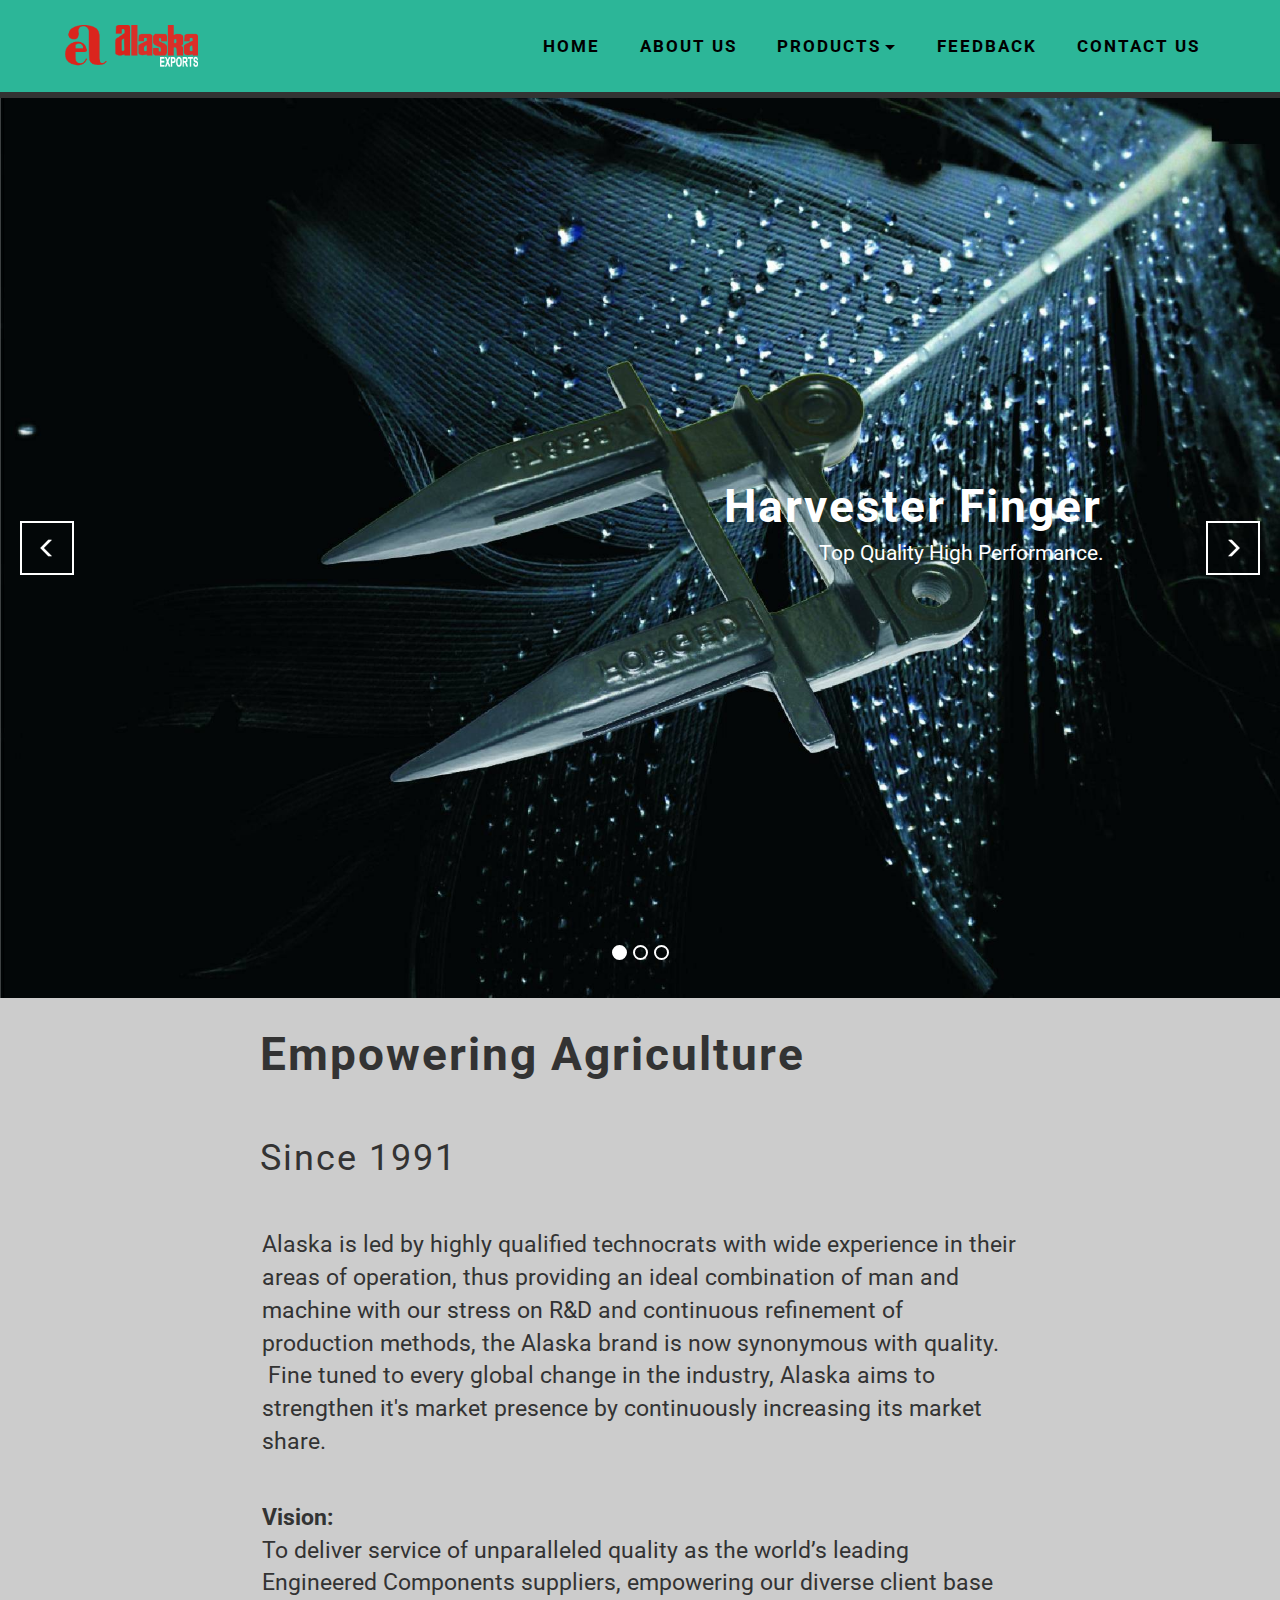
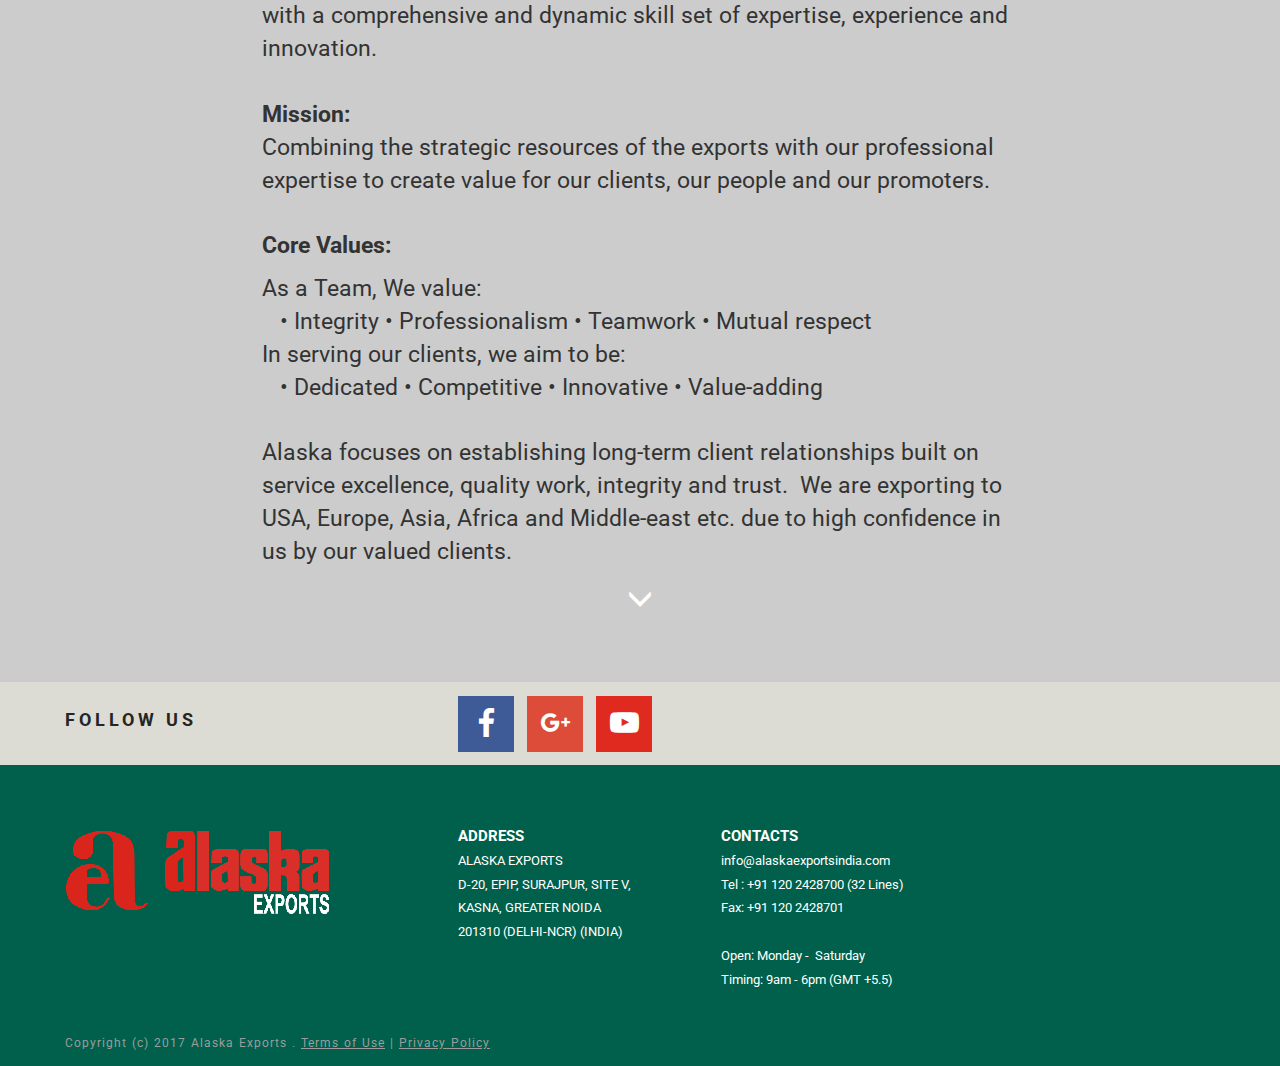
==== about-us.html @ 12c4c832 "create github pages" ====
<!DOCTYPE html>
<html>
<head>
  <!-- Site made with Mobirise Website Builder v3.12.1, https://mobirise.com -->
  <meta charset="UTF-8">
  <meta http-equiv="X-UA-Compatible" content="IE=edge">
  <meta name="generator" content="Mobirise v3.12.1, mobirise.com">
  <meta name="viewport" content="width=device-width, initial-scale=1">
  <link rel="shortcut icon" href="assets/images/ae-1-128x122.png" type="image/x-icon">
  <meta name="description" content="harvester fingers, harvester guards, combine fingers, combine guards, harvester combine guards, harvester combine fingers, grain lifters, crop lifters, Rasp Bars, raspbars, grainlifters, crop lifters, guards, fingers, forged fingers.">
  <title>About Us</title>
  <link rel="stylesheet" href="https://fonts.googleapis.com/css?family=Roboto:700,400&amp;subset=cyrillic,latin,greek,vietnamese">
  <link rel="stylesheet" href="assets/bootstrap/css/bootstrap.min.css">
  <link rel="stylesheet" href="assets/animate.css/animate.min.css">
  <link rel="stylesheet" href="assets/socicon/css/socicon.min.css">
  <link rel="stylesheet" href="assets/mobirise/css/style.css">
  <link rel="stylesheet" href="assets/dropdown-menu/style.css">
  <link rel="stylesheet" href="assets/mobirise-slider/style.css">
  <link rel="stylesheet" href="assets/mobirise/css/mbr-additional.css" type="text/css">
  
  
  
</head>
<body>
<section id="dropdown-menu-2">

    <nav class="navbar navbar-dropdown">

        <div class="container">

            <div class="navbar-brand">
                <span class="navbar-logo"><img src="assets/images/ae-logo-1-404x128.png" alt="Mobirise"></span>
                
            </div>

            <button class="navbar-toggler pull-xs-right hidden-md-up" type="button" data-toggle="collapse" data-target="#exCollapsingNavbar">
                <div class="hamburger-icon"></div>
            </button>

            <ul class="nav-dropdown collapse pull-xs-right navbar-toggleable-sm nav navbar-nav" id="exCollapsingNavbar"><li class="nav-item dropdown"><a class="nav-link link" href="index.html" aria-expanded="false">HOME</a></li><li class="nav-item"><a class="nav-link link" href="about-us.html" aria-expanded="false">ABOUT US</a></li><li class="nav-item dropdown"><a class="nav-link link dropdown-toggle" data-toggle="dropdown-submenu" href="product.html" aria-expanded="false">PRODUCTS</a><div class="dropdown-menu"><a class="dropdown-item" href="harvester-finger.html"><strong>HARVESTER FINGER</strong></a></div></li><li class="nav-item"><a class="nav-link link" href="feedback.html" aria-expanded="false">FEEDBACK</a></li><li class="nav-item"><a class="nav-link link" href="contact-us.html" aria-expanded="false">CONTACT US</a></li></ul>

        </div>

    </nav>

</section>

<section class="engine"><a rel="external" href="https://mobirise.com">Site Creator</a></section><section class="mbr-slider mbr-section mbr-section--no-padding carousel slide mbr-after-navbar" data-ride="carousel" data-wrap="true" data-interval="5000" id="slider-2g" style="background-color: rgb(51, 51, 51);">
    <div class="mbr-section__container">
        <div>
            <ol class="carousel-indicators">
                <li data-app-prevent-settings="" data-target="#slider-2g" class="active" data-slide-to="0"></li><li data-app-prevent-settings="" data-target="#slider-2g" data-slide-to="1"></li><li data-app-prevent-settings="" data-target="#slider-2g" data-slide-to="2"></li>
            </ol>
            <div class="carousel-inner" role="listbox">
                <div class="mbr-box mbr-section mbr-section--relative mbr-section--fixed-size mbr-section--bg-adapted item dark center mbr-section--full-height active" style="background-image: url(assets/images/f1-1-2000x15727.jpg);">
                    <div class="mbr-box__magnet mbr-box__magnet--center-right mbr-box__magnet--sm-padding">
                                            
                        <div class=" container">
                            
                            <div class="row">
                                <div class=" col-md-6 col-md-offset-5">  

                                <div class="mbr-hero">
                                    <h1 class="mbr-hero__text">Harvester Finger</h1>

                                    <p class="mbr-hero__subtext">Top Quality High Performance.</p>
                                </div>
                                
                                </div>
                            </div>
                        </div>
                    </div>
                </div><div class="mbr-box mbr-section mbr-section--relative mbr-section--fixed-size mbr-section--bg-adapted item dark center mbr-section--full-height" style="background-image: url(assets/images/f21-2000x1571-3.jpg);">
                    <div class="mbr-box__magnet mbr-box__magnet--center-left mbr-box__magnet--sm-padding">
                                            
                        <div class=" container">
                            
                            <div class="row">
                                <div class=" col-md-6 col-md-offset-1">  

                                <div class="mbr-hero">
                                    <h1 class="mbr-hero__text">Harvester Finger</h1>

                                    <p class="mbr-hero__subtext">Top Quality High Performance</p>
                                </div>
                                
                                </div>
                            </div>
                        </div>
                    </div>
                </div><div class="mbr-box mbr-section mbr-section--relative mbr-section--fixed-size mbr-section--bg-adapted item dark center mbr-section--full-height" style="background-image: url(assets/images/f4-2000x1572-1.jpg);">
                    <div class="mbr-box__magnet mbr-box__magnet--center-center mbr-box__magnet--sm-padding">
                                            
                        <div class=" container">
                            
                            <div class="row">
                                <div class=" col-md-8 col-md-offset-2">  

                                <div class="mbr-hero">
                                    <h1 class="mbr-hero__text">Harvester Finger</h1>

                                    <p class="mbr-hero__subtext">Top Quality High Performance</p>
                                </div>
                                
                                </div>
                            </div>
                        </div>
                    </div>
                </div>
            </div>
            
            <a data-app-prevent-settings="" class="left carousel-control" role="button" data-slide="prev" href="#slider-2g">
                <span class="glyphicon glyphicon-menu-left" aria-hidden="true"></span>
                <span class="sr-only">Previous</span>
            </a>
            <a data-app-prevent-settings="" class="right carousel-control" role="button" data-slide="next" href="#slider-2g">
                <span class="glyphicon glyphicon-menu-right" aria-hidden="true"></span>
                <span class="sr-only">Next</span>
            </a>
        </div>
    </div>
</section>

<section class="mbr-box mbr-section mbr-section--relative mbr-section--fixed-size mbr-section--full-height mbr-section--bg-adapted" id="header1-8" style="background-color: rgb(204, 204, 204);">
    <div class="mbr-box__magnet mbr-box__magnet--sm-padding mbr-box__magnet--center-center">
        
        <div class="mbr-box__container mbr-section__container container">
            <div class="mbr-box mbr-box--stretched"><div class="mbr-box__magnet mbr-box__magnet--center-center">
                <div class="row"><div class=" col-sm-8 col-sm-offset-2">
                    <div class="mbr-hero animated fadeInUp">
                        <h1 class="mbr-hero__text"><span style="font-family: inherit; font-size: 46px;">Empowering Agriculture</span><br><br><span style="font-weight: normal;">Since 1991</span><span style="font-weight: normal;"><br></span></h1>
                        <p class="mbr-hero__subtext"></p><p><span style="font-size: 23px;">Alaska is led by highly qualified technocrats with wide experience in their areas of operation, thus providing an ideal combination of man and machine with our stress on R&amp;D and continuous refinement of production methods, the Alaska brand is now synonymous with quality. &nbsp;Fine tuned to every global change in the industry, Alaska aims to strengthen it's market presence by continuously increasing its market share.</span><br></p><p><br><strong>Vision:</strong><br>To deliver service of unparalleled quality as the world’s leading Engineered Components suppliers, empowering our diverse client base with a comprehensive and dynamic skill set of expertise, experience and innovation.<br><br><strong>Mission:</strong><br>Combining the strategic resources of the exports with our professional expertise to create value for our clients, our people and our promoters.<br><br><strong>Core Values:&nbsp;</strong><br></p><p>As a Team, We value:<br>&nbsp; &nbsp;• Integrity • Professionalism • Teamwork • Mutual respect<br>        In serving our clients, we aim to be:<br>&nbsp; &nbsp;•&nbsp;Dedicated • Competitive • Innovative • Value-adding<br> <br>Alaska focuses on establishing long-term client relationships built on service excellence, quality work, integrity and trust. &nbsp;We are exporting to USA, Europe, Asia, Africa and Middle-east etc. due to high confidence in us by our valued clients.</p><br><p><br></p><p></p>
                    </div>
                    
                </div></div>
            </div></div>
        </div>
        <div class="mbr-arrow mbr-arrow--floating text-center">
            <div class="mbr-section__container container">
                <a class="mbr-arrow__link" href="#social-buttons2-23"><i class="glyphicon glyphicon-menu-down"></i></a>
            </div>
        </div>
    </div>
</section>

<section class="mbr-section mbr-section--relative mbr-section--fixed-size" id="social-buttons2-23" style="background-color: rgb(220, 220, 212);">
    

    <div class="mbr-section__container container">
        <div class="mbr-header mbr-header--inline row" style="padding-top: 13.6px; padding-bottom: 0px;">
            <div class="col-sm-4">
                <h3 class="mbr-header__text">FOLLOW US</h3>
            </div>
            <div class="mbr-social-icons mbr-social-icons--style-1 col-sm-8"> <a class="mbr-social-icons__icon socicon-bg-facebook" title="Facebook" target="_blank" href="https://www.facebook.com"><i class="socicon socicon-facebook"></i></a> <a class="mbr-social-icons__icon socicon-bg-googleplus" title="Google+" target="_blank" href="https://plus.google.com"><i class="socicon socicon-googleplus"></i></a> <a class="mbr-social-icons__icon socicon-bg-youtube" title="YouTube" target="_blank" href="http://www.youtube.com"><i class="socicon socicon-youtube"></i></a>       </div>
        </div>
    </div>
</section>

<section class="mbr-section mbr-section--relative mbr-section--fixed-size" id="contacts1-1b" style="background-color: rgb(0, 96, 75);">
    
    <div class="mbr-section__container container">
        <div class="mbr-contacts mbr-contacts--wysiwyg row" style="padding-top: 60px; padding-bottom: 30px;">
            <div class="col-sm-4">
                <div><img src="assets/images/ae-logo-1-265x836.png" class="mbr-contacts__img mbr-contacts__img--left"></div>
            </div>
            <div class="col-sm-8">
                <div class="row">
                    <div class="col-sm-4">
                        <p class="mbr-contacts__text"><strong>ADDRESS</strong><br>ALASKA EXPORTS<br>D-20, EPIP, SURAJPUR, SITE V,<br>KASNA, GREATER NOIDA 201310&nbsp;(DELHI-NCR) (INDIA)<br><br></p>
                    </div>
                    <div class="col-sm-4">
                        <p class="mbr-contacts__text"><strong>CONTACTS</strong><br>info@alaskaexportsindia.com<br>
Tel : +91 120 2428700 (32 Lines)<br>
Fax: +91 120 2428701<br><br>Open: Monday - &nbsp;Saturday<br>Timing: 9am - 6pm (GMT +5.5)</p>
                    </div>
                    <div class="col-sm-4"><ul class="mbr-contacts__list"></ul></div>
                </div>
            </div>
        </div>
    </div>
</section>

<footer class="mbr-section mbr-section--relative mbr-section--fixed-size" id="footer1-1t" style="background-color: rgb(0, 96, 75);">
    
    <div class="mbr-section__container container">
        <div class="mbr-footer mbr-footer--wysiwyg row" style="padding-top: 12.3px; padding-bottom: 12.3px;">
            <div class="col-sm-12">
                <p class="mbr-footer__copyright">Copyright (c) 2017 Alaska Exports . <a class="mbr-footer__link text-gray" href="#bottom">Terms of Use</a>  | <a class="mbr-footer__link text-gray" href="https://mobirise.com/">Privacy Policy</a></p>
            </div>
        </div>
    </div>
</footer>


  <script src="assets/web/assets/jquery/jquery.min.js"></script>
  <script src="assets/bootstrap/js/bootstrap.min.js"></script>
  <script src="assets/smooth-scroll/smooth-scroll.js"></script>
  <script src="assets/bootstrap-carousel-swipe/bootstrap-carousel-swipe.js"></script>
  <script src="assets/mobirise/js/script.js"></script>
  <script src="assets/dropdown-menu/script.js"></script>
  
  
</body>
</html>
---- assets/socicon/css/socicon.min.css ----
@charset "UTF-8";@font-face{font-family:"socicon";src:url("../fonts/socicon.eot");src:url("../fonts/socicon.eot?#iefix") format("embedded-opentype"),url("../fonts/socicon.woff") format("woff"),url("../fonts/socicon.ttf") format("truetype"),url("../fonts/socicon.svg#sociconregular") format("svg");font-weight:normal;font-style:normal}.socicon:before{position:relative;top:1px;display:inline-block;font-family:"socicon";font-style:normal;font-weight:normal;line-height:1;text-transform:none !important;-webkit-font-smoothing:antialiased;-moz-osx-font-smoothing:grayscale}.socicon-twitter:before{content:"\e040"}.socicon-facebook:before{content:"\e041"}.socicon-googleplus:before{content:"\e042"}.socicon-pinterest:before{content:"\e043"}.socicon-foursquare:before{content:"\e044"}.socicon-yahoo:before{content:"\e045"}.socicon-skype:before{content:"\e046"}.socicon-yelp:before{content:"\e047"}.socicon-feedburner:before{content:"\e048"}.socicon-linkedin:before{content:"\e049"}.socicon-viadeo:before{content:"\e04a"}.socicon-xing:before{content:"\e04b"}.socicon-myspace:before{content:"\e04c"}.socicon-soundcloud:before{content:"\e04d"}.socicon-spotify:before{content:"\e04e"}.socicon-grooveshark:before{content:"\e04f"}.socicon-mixcloud:before{content:"\e001"}.socicon-lastfm:before{content:"\e050"}.socicon-youtube:before{content:"\e051"}.socicon-vimeo:before{content:"\e052"}.socicon-dailymotion:before{content:"\e053"}.socicon-vine:before{content:"\e054"}.socicon-flickr:before{content:"\e055"}.socicon-500px:before{content:"\e056"}.socicon-instagram:before{content:"\e057"}.socicon-wordpress:before{content:"\e058"}.socicon-tumblr:before{content:"\e059"}.socicon-blogger:before{content:"\e020"}.socicon-technorati:before{content:"\e021"}.socicon-reddit:before{content:"\e022"}.socicon-dribbble:before{content:"\e023"}.socicon-stumbleupon:before{content:"\e024"}.socicon-digg:before{content:"\e025"}.socicon-envato:before{content:"\e026"}.socicon-behance:before{content:"\e027"}.socicon-delicious:before{content:"\e028"}.socicon-deviantart:before{content:"\e029"}.socicon-forrst:before{content:"\e02a"}.socicon-play:before{content:"\e02b"}.socicon-zerply:before{content:"\e02c"}.socicon-wikipedia:before{content:"\e02d"}.socicon-apple:before{content:"\e02e"}.socicon-flattr:before{content:"\e02f"}.socicon-github:before{content:"\e030"}.socicon-friendfeed:before{content:"\e032"}.socicon-newsvine:before{content:"\e033"}.socicon-identica:before{content:"\e034"}.socicon-bebo:before{content:"\e035"}.socicon-zynga:before{content:"\e036"}.socicon-steam:before{content:"\e037"}.socicon-xbox:before{content:"\e038"}.socicon-windows:before{content:"\e039"}.socicon-outlook:before{content:"\e010"}.socicon-coderwall:before{content:"\e011"}.socicon-tripadvisor:before{content:"\e012"}.socicon-appnet:before{content:"\e013"}.socicon-goodreads:before{content:"\e014"}.socicon-tripit:before{content:"\e015"}.socicon-lanyrd:before{content:"\e016"}.socicon-slideshare:before{content:"\e017"}.socicon-buffer:before{content:"\e018"}.socicon-rss:before{content:"\e00b"}.socicon-vkontakte:before{content:"\e01a"}.socicon-disqus:before{content:"\e019"}.socicon-houzz:before{content:"\e00a"}.socicon-mail:before{content:"\e01f"}.socicon-patreon:before{content:"\e01c"}.socicon-paypal:before{content:"\e00c"}.socicon-playstation:before{content:"\e03d"}.socicon-smugmug:before{content:"\e05e"}.socicon-swarm:before{content:"\e003"}.socicon-triplej:before{content:"\e009"}.socicon-yammer:before{content:"\e005"}.socicon-stackoverflow:before{content:"\e007"}.socicon-drupal:before{content:"\e002"}.socicon-odnoklassniki:before{content:"\e00d"}.socicon-android:before{content:"\e03e"}.socicon-meetup:before{content:"\e03c"}.socicon-persona:before{content:"\e008"}.socicon-amazon:before{content:"\e05c"}.socicon-ello:before{content:"\e006"}.socicon-8tracks:before{content:"\e05b"}.socicon-twitch:before{content:"\e05a"}.socicon-airbnb:before{content:"\e00e"}.socicon-pocket:before{content:"\e01e"}.socicon-whatsapp:before{content:"\e01b"}.socicon-storehouse:before{content:"\e01d"}.socicon-icq:before{content:"\e05d"}.socicon-modelmayhem:before{content:"\e000"}.socicon-istock:before{content:"\e004"}.socicon-angellist:before{content:"\e062"}.socicon-periscope:before{content:"\e00f"}.socicon-ravelry:before{content:"\e05f"}.socicon-snapchat:before{content:"\e03f"}.socicon-weibo:before{content:"\e060"}.socicon-douban:before{content:"\e03b"}.socicon-baidu:before{content:"\e061"}.socicon-qq:before{content:"\e03a"}.socicon-renren:before{content:"\e031"}.socicon-ebay:before{content:"\e063"}.socicon-imdb:before{content:"\e064"}.socicon-stayfriends:before{content:"\e065"}.socicon-residentadvisor:before{content:"\e066"}.socicon-google:before{content:"\e067"}.socicon-yandex:before{content:"\e068"}.socicon-sharethis:before{content:"\e069"}.socicon-bandcamp:before{content:"\e06a"}.socicon-itunes:before{content:"\e06b"}.socicon-deezer:before{content:"\e06c"}.socicon-medium:before{content:"\e06d"}.socicon-telegram:before{content:"\e06e"}.socicon-openid:before{content:"\e06f"}.socicon-amplement:before{content:"\e070"}.socicon-bg-twitter{background:#4da7de}.socicon-bg-twitter:hover{background:#4da7de !important}.socicon-bg-facebook{background:#3e5b98}.socicon-bg-facebook:hover{background:#3e5b98 !important}.socicon-bg-googleplus{background:#dd4b39}.socicon-bg-googleplus:hover{background:#dd4b39 !important}.socicon-bg-pinterest{background:#c92619}.socicon-bg-pinterest:hover{background:#c92619 !important}.socicon-bg-foursquare{background:#f94877}.socicon-bg-foursquare:hover{background:#f94877 !important}.socicon-bg-yahoo{background:#6e2a85}.socicon-bg-yahoo:hover{background:#6e2a85 !important}.socicon-bg-skype{background:#28abe3}.socicon-bg-skype:hover{background:#28abe3 !important}.socicon-bg-yelp{background:#c83218}.socicon-bg-yelp:hover{background:#c83218 !important}.socicon-bg-feedburner{background:#fc0}.socicon-bg-feedburner:hover{background:#fc0 !important}.socicon-bg-linkedin{background:#3371b7}.socicon-bg-linkedin:hover{background:#3371b7 !important}.socicon-bg-viadeo{background:#e4a000}.socicon-bg-viadeo:hover{background:#e4a000 !important}.socicon-bg-xing{background:#005a60}.socicon-bg-xing:hover{background:#005a60 !important}.socicon-bg-myspace{background:#323232}.socicon-bg-myspace:hover{background:#323232 !important}.socicon-bg-soundcloud{background:#fe3801}.socicon-bg-soundcloud:hover{background:#fe3801 !important}.socicon-bg-spotify{background:#7bb342}.socicon-bg-spotify:hover{background:#7bb342 !important}.socicon-bg-grooveshark{background:#000}.socicon-bg-grooveshark:hover{background:#000 !important}.socicon-bg-mixcloud{background:#000}.socicon-bg-mixcloud:hover{background:#000 !important}.socicon-bg-lastfm{background:#d41316}.socicon-bg-lastfm:hover{background:#d41316 !important}.socicon-bg-youtube{background:#e02a20}.socicon-bg-youtube:hover{background:#e02a20 !important}.socicon-bg-vimeo{background:#51b5e7}.socicon-bg-vimeo:hover{background:#51b5e7 !important}.socicon-bg-dailymotion{background:#004e72}.socicon-bg-dailymotion:hover{background:#004e72 !important}.socicon-bg-vine{background:#00b389}.socicon-bg-vine:hover{background:#00b389 !important}.socicon-bg-flickr{background:#1e1e1b}.socicon-bg-flickr:hover{background:#1e1e1b !important}.socicon-bg-500px{background:#58a9de}.socicon-bg-500px:hover{background:#58a9de !important}.socicon-bg-instagram{background:#9c7c6e}.socicon-bg-instagram:hover{background:#9c7c6e !important}.socicon-bg-wordpress{background:#464646}.socicon-bg-wordpress:hover{background:#464646 !important}.socicon-bg-tumblr{background:#45556c}.socicon-bg-tumblr:hover{background:#45556c !important}.socicon-bg-blogger{background:#ec661c}.socicon-bg-blogger:hover{background:#ec661c !important}.socicon-bg-technorati{background:#5cb030}.socicon-bg-technorati:hover{background:#5cb030 !important}.socicon-bg-reddit{background:#e74a1e}.socicon-bg-reddit:hover{background:#e74a1e !important}.socicon-bg-dribbble{background:#e84d88}.socicon-bg-dribbble:hover{background:#e84d88 !important}.socicon-bg-stumbleupon{background:#e64011}.socicon-bg-stumbleupon:hover{background:#e64011 !important}.socicon-bg-digg{background:#1d1d1b}.socicon-bg-digg:hover{background:#1d1d1b !important}.socicon-bg-envato{background:#597c3a}.socicon-bg-envato:hover{background:#597c3a !important}.socicon-bg-behance{background:#000}.socicon-bg-behance:hover{background:#000 !important}.socicon-bg-delicious{background:#020202}.socicon-bg-delicious:hover{background:#020202 !important}.socicon-bg-deviantart{background:#c5d200}.socicon-bg-deviantart:hover{background:#c5d200 !important}.socicon-bg-forrst{background:#5b9a68}.socicon-bg-forrst:hover{background:#5b9a68 !important}.socicon-bg-play{background:#000}.socicon-bg-play:hover{background:#000 !important}.socicon-bg-zerply{background:#9dbc7a}.socicon-bg-zerply:hover{background:#9dbc7a !important}.socicon-bg-wikipedia{background:#000}.socicon-bg-wikipedia:hover{background:#000 !important}.socicon-bg-apple{background:#b9bfc1}.socicon-bg-apple:hover{background:#b9bfc1 !important}.socicon-bg-flattr{background:#f67c1a}.socicon-bg-flattr:hover{background:#f67c1a !important}.socicon-bg-github{background:#221e1b}.socicon-bg-github:hover{background:#221e1b !important}.socicon-bg-friendfeed{background:#2f72c4}.socicon-bg-friendfeed:hover{background:#2f72c4 !important}.socicon-bg-newsvine{background:#075b2f}.socicon-bg-newsvine:hover{background:#075b2f !important}.socicon-bg-identica{background:#000}.socicon-bg-identica:hover{background:#000 !important}.socicon-bg-bebo{background:#ef1011}.socicon-bg-bebo:hover{background:#ef1011 !important}.socicon-bg-zynga{background:#dc0606}.socicon-bg-zynga:hover{background:#dc0606 !important}.socicon-bg-steam{background:#171a21}.socicon-bg-steam:hover{background:#171a21 !important}.socicon-bg-xbox{background:#92c83e}.socicon-bg-xbox:hover{background:#92c83e !important}.socicon-bg-windows{background:#00bdf6}.socicon-bg-windows:hover{background:#00bdf6 !important}.socicon-bg-outlook{background:#0072c6}.socicon-bg-outlook:hover{background:#0072c6 !important}.socicon-bg-coderwall{background:#3e8dcc}.socicon-bg-coderwall:hover{background:#3e8dcc !important}.socicon-bg-tripadvisor{background:#4b7e37}.socicon-bg-tripadvisor:hover{background:#4b7e37 !important}.socicon-bg-appnet{background:#494949}.socicon-bg-appnet:hover{background:#494949 !important}.socicon-bg-goodreads{background:#463020}.socicon-bg-goodreads:hover{background:#463020 !important}.socicon-bg-tripit{background:#1982c3}.socicon-bg-tripit:hover{background:#1982c3 !important}.socicon-bg-lanyrd{background:#3c80c9}.socicon-bg-lanyrd:hover{background:#3c80c9 !important}.socicon-bg-slideshare{background:#4ba3a6}.socicon-bg-slideshare:hover{background:#4ba3a6 !important}.socicon-bg-buffer{background:#000}.socicon-bg-buffer:hover{background:#000 !important}.socicon-bg-rss{background:#f26109}.socicon-bg-rss:hover{background:#f26109 !important}.socicon-bg-vkontakte{background:#5a7fa6}.socicon-bg-vkontakte:hover{background:#5a7fa6 !important}.socicon-bg-disqus{background:#2e9fff}.socicon-bg-disqus:hover{background:#2e9fff !important}.socicon-bg-houzz{background:#7cc04b}.socicon-bg-houzz:hover{background:#7cc04b !important}.socicon-bg-mail{background:#000}.socicon-bg-mail:hover{background:#000 !important}.socicon-bg-patreon{background:#e44727}.socicon-bg-patreon:hover{background:#e44727 !important}.socicon-bg-paypal{background:#009cde}.socicon-bg-paypal:hover{background:#009cde !important}.socicon-bg-playstation{background:#000}.socicon-bg-playstation:hover{background:#000 !important}.socicon-bg-smugmug{background:#acfd32}.socicon-bg-smugmug:hover{background:#acfd32 !important}.socicon-bg-swarm{background:#fc9d3c}.socicon-bg-swarm:hover{background:#fc9d3c !important}.socicon-bg-triplej{background:#e53531}.socicon-bg-triplej:hover{background:#e53531 !important}.socicon-bg-yammer{background:#1175c4}.socicon-bg-yammer:hover{background:#1175c4 !important}.socicon-bg-stackoverflow{background:#fd9827}.socicon-bg-stackoverflow:hover{background:#fd9827 !important}.socicon-bg-drupal{background:#00598e}.socicon-bg-drupal:hover{background:#00598e !important}.socicon-bg-odnoklassniki{background:#f48420}.socicon-bg-odnoklassniki:hover{background:#f48420 !important}.socicon-bg-android{background:#8ec047}.socicon-bg-android:hover{background:#8ec047 !important}.socicon-bg-meetup{background:#e2373c}.socicon-bg-meetup:hover{background:#e2373c !important}.socicon-bg-persona{background:#e6753d}.socicon-bg-persona:hover{background:#e6753d !important}.socicon-bg-amazon{background:#f90}.socicon-bg-amazon:hover{background:#f90 !important}.socicon-bg-ello{background:#000}.socicon-bg-ello:hover{background:#000 !important}.socicon-bg-8tracks{background:#122c4b}.socicon-bg-8tracks:hover{background:#122c4b !important}.socicon-bg-twitch{background:#6441a5}.socicon-bg-twitch:hover{background:#6441a5 !important}.socicon-bg-airbnb{background:#ff5a5f}.socicon-bg-airbnb:hover{background:#ff5a5f !important}.socicon-bg-pocket{background:#ed4055}.socicon-bg-pocket:hover{background:#ed4055 !important}.socicon-bg-whatsapp{background:#20b038}.socicon-bg-whatsapp:hover{background:#20b038 !important}.socicon-bg-storehouse{background:#25b0e6}.socicon-bg-storehouse:hover{background:#25b0e6 !important}.socicon-bg-icq{background:#7ebd00}.socicon-bg-icq:hover{background:#7ebd00 !important}.socicon-bg-modelmayhem{background:#000}.socicon-bg-modelmayhem:hover{background:#000 !important}.socicon-bg-istock{background:#000}.socicon-bg-istock:hover{background:#000 !important}.socicon-bg-angellist{background:#000}.socicon-bg-angellist:hover{background:#000 !important}.socicon-bg-periscope{background:#3aa4c6}.socicon-bg-periscope:hover{background:#3aa4c6 !important}.socicon-bg-ravelry{background:#b6014c}.socicon-bg-ravelry:hover{background:#b6014c !important}.socicon-bg-snapchat{background:#fffa37}.socicon-bg-snapchat:hover{background:#fffa37 !important}.socicon-bg-weibo{background:#e31c34}.socicon-bg-weibo:hover{background:#e31c34 !important}.socicon-bg-douban{background:#3ca353}.socicon-bg-douban:hover{background:#3ca353 !important}.socicon-bg-baidu{background:#2629d9}.socicon-bg-baidu:hover{background:#2629d9 !important}.socicon-bg-qq{background:#4297d3}.socicon-bg-qq:hover{background:#4297d3 !important}.socicon-bg-renren{background:#2266b0}.socicon-bg-renren:hover{background:#2266b0 !important}.socicon-bg-ebay{background:#333}.socicon-bg-ebay:hover{background:#333 !important}.socicon-bg-imdb{background:#e8ba00}.socicon-bg-imdb:hover{background:#e8ba00 !important}.socicon-bg-stayfriends{background:#f08a1c}.socicon-bg-stayfriends:hover{background:#f08a1c !important}.socicon-bg-residentadvisor{background:#b3be1b}.socicon-bg-residentadvisor:hover{background:#b3be1b !important}.socicon-bg-google{background:#4285f4}.socicon-bg-google:hover{background:#4285f4 !important}.socicon-bg-yandex{background:#f00}.socicon-bg-yandex:hover{background:#f00 !important}.socicon-bg-sharethis{background:#01bf01}.socicon-bg-sharethis:hover{background:#01bf01 !important}.socicon-bg-bandcamp{background:#619aa9}.socicon-bg-bandcamp:hover{background:#619aa9 !important}.socicon-bg-itunes{background:#ff5e51}.socicon-bg-itunes:hover{background:#ff5e51 !important}.socicon-bg-deezer{background:#32323d}.socicon-bg-deezer:hover{background:#32323d !important}.socicon-bg-medium{background:#000}.socicon-bg-medium:hover{background:#000 !important}.socicon-bg-telegram{background:#08c}.socicon-bg-telegram:hover{background:#08c !important}.socicon-bg-openid{background:#f78c40}.socicon-bg-openid:hover{background:#f78c40 !important}.socicon-bg-amplement{background:#0996c3}.socicon-bg-amplement:hover{background:#0996c3 !important}
---- assets/mobirise/css/style.css ----
.is-builder .animated {
  -webkit-animation-name: none !important;
  animation-name: none !important;
}
html {
  position: relative;
  min-height: 100%;
}
.mbr-embedded-video {
  position: relative;
}
.mbr-background-video,
.mbr-background-video-preview {
  bottom: 0;
  left: 0;
  overflow: hidden;
  position: absolute;
  right: 0;
  top: 0;
}
.mbr-parallax-background,
.mbr-background {
  background-attachment: fixed !important;
  background-position: 50% 0;
  background-repeat: no-repeat;
  background-size: cover !important;
}
.mbr-hidden-scrollbar .mbr-parallax-background {
  background-size: auto 130%;
}
.mobile .mbr-parallax-background {
  background-attachment: scroll !important;
}
.mbr-background {
  background-attachment: scroll !important;
}
.mbr-navbar {
  position: relative;
  width: 100%;
}
.mbr-navbar:before {
  content: "";
  display: block;
}
.mbr-navbar__brand-link:after,
.mbr-navbar__brand-img {
  max-height: 74px;
  height: 100%;
}
.mbr-navbar:before,
.mbr-navbar__container {
  height: 98px;
}
.mbr-navbar--ss .mbr-navbar__brand-link:after,
.mbr-navbar--ss .mbr-navbar__brand-img {
  height: 74px;
}
.mbr-navbar--ss:before,
.mbr-navbar--ss .mbr-navbar__container {
  height: 98px;
}
.mbr-navbar--xs .mbr-navbar__brand-link:after,
.mbr-navbar--xs .mbr-navbar__brand-img {
  height: 32px;
}
.mbr-navbar--xs:before,
.mbr-navbar--xs .mbr-navbar__container {
  height: 56px;
}
.mbr-navbar--s .mbr-navbar__brand-link:after,
.mbr-navbar--s .mbr-navbar__brand-img {
  height: 48px;
}
.mbr-navbar--s:before,
.mbr-navbar--s .mbr-navbar__container {
  height: 72px;
}
.mbr-navbar--m .mbr-navbar__brand-link:after,
.mbr-navbar--m .mbr-navbar__brand-img {
  height: 64px;
}
.mbr-navbar--m:before,
.mbr-navbar--m .mbr-navbar__container {
  height: 88px;
}
.mbr-navbar--l .mbr-navbar__brand-link:after,
.mbr-navbar--l .mbr-navbar__brand-img {
  height: 96px;
}
.mbr-navbar--l:before,
.mbr-navbar--l .mbr-navbar__container {
  height: 120px;
}
.mbr-navbar--xl .mbr-navbar__brand-link:after,
.mbr-navbar--xl .mbr-navbar__brand-img {
  height: 128px;
}
.mbr-navbar--xl:before,
.mbr-navbar--xl .mbr-navbar__container {
  height: 152px;
}
.mbr-navbar--short .mbr-navbar__brand-link:after,
.mbr-navbar--short .mbr-navbar__brand-img {
  height: 40px;
}
.mbr-navbar--short .mbr-brand__logo .mbr-iconfont{
  font-size: 40px;
}
.mbr-navbar--short:before,
.mbr-navbar--short .mbr-navbar__container {
  height: 64px;
}
.mbr-navbar--short .mbr-navbar__container {
  padding: 12px 0;
}
@media (max-width: 767px) {
  .mbr-navbar--short .mbr-navbar__brand-link:after,
  .mbr-navbar--short .mbr-navbar__brand-img {
    height: 31px;
  }
  .mbr-navbar--short:before,
  .mbr-navbar--short .mbr-navbar__container {
    height: 45px;
  }
  .mbr-navbar--short .mbr-navbar__container {
    padding: 7px 0;
  }
}
.mbr-navbar__brand-img {
  position: relative;
}
.mbr-navbar__brand-img,
.mbr-navbar__container,
.mbr-navbar__section {
  -webkit-transition: all 300ms ease-in-out 0s;
  -o-transition: all 300ms ease-in-out 0s;
  transition: all 300ms ease-in-out 0s;
}
.mbr-navbar__section {
  background: #2c2c2c;
  height: auto;
  position: absolute;
  top: 0;
  width: 100%;
  z-index: 1000;
}
.mbr-navbar__container {
  display: table;
  padding: 12px 0;
  width: 100%;
}
.mbr-navbar__menu-box {
  display: table;
  width: 100%;
}
.mbr-navbar__menu-box--inline-left,
.mbr-navbar__menu-box--inline-center,
.mbr-navbar__menu-box--inline-right {
  display: block;
  text-align: left;
}
.mbr-navbar__menu-box--inline-center {
  text-align: center;
}
.mbr-navbar__menu-box--inline-right {
  text-align: right;
}
.mbr-navbar__column {
  display: table-cell;
  vertical-align: middle;
}
.mbr-navbar__column--xxs {
  width: 1%;
}
.mbr-navbar__column--xs {
  width: 10%;
}
.mbr-navbar__column--s {
  width: 20%;
}
.mbr-navbar__column--m {
  width: 30%;
}
.mbr-navbar__column--l {
  width: 40%;
}
.mbr-navbar__column--xl {
  width: 50%;
}
.mbr-navbar__menu-box--inline-left .mbr-navbar__column,
.mbr-navbar__menu-box--inline-center .mbr-navbar__column,
.mbr-navbar__menu-box--inline-right .mbr-navbar__column {
  display: inline-block;
}
.mbr-navbar__items {
  float: left;
  padding-left: 0px;
  position: relative;
  left: -20px;
}
.mbr-navbar__items--right {
  float: right;
  left: 0;
}
.float-left {
  float: left;
}
.mbr-navbar__item {
  display: block;
  float: left;
  position: relative;
}
.mbr-navbar__hamburger {
  display: none;
  margin-top: -11px;
  position: absolute;
  right: 0;
  top: 50%;
  z-index: 10000;
}
.mbr-navbar--collapsed .mbr-navbar__container {
  position: relative;
}
.mbr-navbar--collapsed .mbr-navbar__column {
  display: block;
  width: 100%;
}
.mbr-navbar--collapsed .mbr-navbar__items--right {
  padding-top: 13px;
}
.mbr-navbar--collapsed .mbr-navbar__menu {
  background: rgba(0, 0, 0, 0.9);
  display: none;
  height: 100%;
  left: 0;
  position: fixed;
  top: 0;
  width: 100%;
  z-index: 9999;
}
.mbr-navbar--collapsed .mbr-navbar__menu-box {
  display: table-cell;
  vertical-align: middle;
}
.mbr-navbar--collapsed .mbr-navbar__items {
  float: none;
}
.mbr-navbar--collapsed .mbr-navbar__item {
  float: none;
}
.mbr-navbar--collapsed .mbr-navbar__hamburger {
  display: block;
}
.mbr-navbar--collapsed.mbr-navbar--open .mbr-navbar__menu {
  display: table;
}
.mbr-navbar--collapsed.mbr-navbar--open:not(.mbr-navbar--sticky) .mbr-navbar__section {
  background: none;
  position: fixed;
}
.mbr-navbar--collapsed.mbr-navbar--open .mbr-navbar__brand {
  visibility: hidden;
}
.mbr-navbar--collapsed.mbr-navbar--sticky.mbr-navbar--open .mbr-navbar__brand {
  visibility: visible;
}
.mbr-navbar--collapsed.mbr-navbar--open .mbr-navbar__brand-img,
.mbr-navbar--collapsed.mbr-navbar--open .mbr-navbar__container {
  -webkit-transition: none;
  -o-transition: none;
  transition: none;
}
.mbr-navbar--freeze.mbr-navbar--collapsed.mbr-navbar--open .mbr-navbar__hamburger,
.mbr-navbar--freeze.mbr-navbar--collapsed.mbr-navbar--open .mbr-navbar__hamburger:hover {
  color: #fff !important;
}
.mbr-navbar--sticky .mbr-navbar__section {
  position: fixed;
}
.mbr-navbar--absolute {
  position: absolute;
}
/* fix for popup menu conflict */
@media (max-width: 480px) {
  .mbr-navbar--absolute.mbr-navbar[id^=menu-] {
    position: absolute;
  }
}
.mbr-navbar--transparent .mbr-navbar__section {
  background: none;
}
.mbr-navbar--stuck .mbr-navbar__section,
.mbr-navbar--relative .mbr-navbar__section {
  background: #2c2c2c;
}
@media (max-width: 991px) {
  .mbr-navbar--auto-collapse .mbr-navbar__container {
    position: relative;
  }
  .mbr-navbar--auto-collapse .mbr-navbar__column {
    display: block;
    width: 100%;
  }
  .mbr-navbar__column {
    max-height: 100vh;
    overflow-x: hidden;
    overflow-y:auto;
  }
  .mbr-navbar__column::-webkit-scrollbar {
    display:none;
  }
  .mbr-navbar--auto-collapse .mbr-navbar__items--right {
    padding-top: 13px;
  }
  .mbr-navbar--auto-collapse .mbr-navbar__menu {
    background: rgba(0, 0, 0, 0.9);
    display: none;
    height: 100%;
    left: 0;
    position: fixed;
    top: 0;
    width: 100%;
    z-index: 9999;
  }
  .mbr-navbar--auto-collapse .mbr-navbar__menu-box {
    display: table-cell;
    vertical-align: middle;
  }
  .mbr-navbar--auto-collapse .mbr-navbar__items {
    float: none;
  }
  .mbr-navbar--auto-collapse .mbr-navbar__item {
    float: none;
  }
  .mbr-navbar--auto-collapse .mbr-navbar__hamburger {
    display: block;
  }
  .mbr-navbar--auto-collapse.mbr-navbar--open .mbr-navbar__menu {
    display: table;
  }
  .mbr-navbar--auto-collapse.mbr-navbar--open:not(.mbr-navbar--sticky) .mbr-navbar__section {
    background: none;
    position: fixed;
  }
  .mbr-navbar--auto-collapse.mbr-navbar--open .mbr-navbar__brand {
    visibility: hidden;
  }
  .mbr-navbar--auto-collapse.mbr-navbar--sticky.mbr-navbar--open .mbr-navbar__brand {
    visibility: visible;
  }
  .mbr-navbar--auto-collapse.mbr-navbar--open .mbr-navbar__brand-img,
  .mbr-navbar--auto-collapse.mbr-navbar--open .mbr-navbar__container {
    -webkit-transition: none;
    -o-transition: none;
    transition: none;
  }
}
.mbr-after-navbar:before {
  content: "";
  display: block;
  height: 98px;
}
.mbr-hamburger {
  cursor: pointer;
  height: 23px;
  width: 30px;
}
.mbr-hamburger:focus {
  outline: none;
}
.mbr-hamburger__line,
.mbr-hamburger__line:before,
.mbr-hamburger__line:after {
  content: "";
  position: absolute;
  display: block;
  height: 1px;
  cursor: pointer;
}
.mbr-hamburger__line,
.mbr-hamburger__line:before,
.mbr-hamburger__line:after {
  width: 30px;
  border-bottom: 5px solid;
  top: 9px;
}
.mbr-hamburger__line:before {
  top: -9px;
}
.mbr-hamburger__line:after {
  top: 9px;
}
.mbr-hamburger__line,
.mbr-hamburger__line:before,
.mbr-hamburger__line:after {
  -webkit-transition: all 300ms ease-in-out;
  transition: all 300ms ease-in-out;
}
.mbr-hamburger--open .mbr-hamburger__line {
  border-color: transparent;
}
.mbr-hamburger--open .mbr-hamburger__line:before,
.mbr-hamburger--open .mbr-hamburger__line:after {
  top: 0;
}
.mbr-hamburger--open .mbr-hamburger__line:before {
  -ms-transform: rotate(45deg);
  -webkit-transform: rotate(45deg);
  transform: rotate(45deg);
}
.mbr-hamburger--open .mbr-hamburger__line:after {
  top: 10px;
  -ms-transform: translatey(-10px) rotate(-45deg);
  -webkit-transform: translatey(-10px) rotate(-45deg);
  transform: translatey(-10px) rotate(-45deg);
}
@media (max-width: 767px) {
  .mbr-hamburger {
    height: 23px;
    width: 27px;
  }
  .mbr-hamburger__line,
  .mbr-hamburger__line:before,
  .mbr-hamburger__line:after {
    width: 27px;
    border-bottom: 4px solid;
    top: 9px;
  }
  .mbr-hamburger__line:before {
    top: -9px;
  }
  .mbr-hamburger__line:after {
    top: 9px;
  }
}

.navbar-dropdown .hamburger-icon {
  content: "";
  width: 16px;
  -webkit-box-shadow: 0 -6px 0 1px,0 0 0 1px,0 6px 0 1px;
  -moz-box-shadow: 0 -6px 0 1px,0 0 0 1px,0 6px 0 1px;
  box-shadow: 0 -6px 0 1px,0 0 0 1px,0 6px 0 1px;
}

.mbr-brand {
  display: block;
  float: left;
  position: relative;
}
.mbr-brand,
.mbr-brand:hover {
  text-decoration: none;
}
.mbr-brand__name {
  display: block;
  font-weight: bold;
  margin-top: 5px;
  text-align: center;
}
.mbr-brand__name,
.mbr-brand__name:hover {
  text-decoration: none;
}
.mbr-brand--inline {
  display: table;
}
.mbr-brand--inline:after {
  content: "";
  display: table-cell;
  width: 1px;
}
.mbr-brand--inline .mbr-brand__logo,
.mbr-brand--inline .mbr-brand__name {
  display: table-cell;
  vertical-align: middle;
}
.mbr-brand--inline .mbr-brand__logo {
  padding-right: 10px;
}
.mbr-brand--inline .mbr-brand__name {
  margin: 0;
  text-align: left;
}
.mbr-form {
  display: table;
  margin-top: -13px;
  position: relative;
  top: 14px;
  width: 100%;
}
.mbr-form__left,
.mbr-form__right {
  display: table-cell;
  vertical-align: top;
}
.mbr-form__left {
  padding-right: 3px;
}
.mbr-form__right {
  width: 1px;
}
@media (max-width: 530px) {
  .mbr-form {
    display: block;
    margin-top: -27px;
    position: relative;
    top: 26px;
  }
  .mbr-form__left,
  .mbr-form__right {
    display: block;
  }
  .mbr-form__left {
    margin-bottom: 12px;
    padding-right: 0;
  }
  .mbr-form__right {
    width: 100%;
  }
}
.mbr-section {
  padding: 0 20px;
}
.mbr-section--no-padding {
  padding: 0;
}
.mbr-section--relative {
  position: relative;
}
.mbr-section--fixed-size {
  overflow: hidden;
}
.mbr-section--full-height {
  height: 100vh;
}
.mbr-section--full-height.mbr-after-navbar:before {
  display: none;
}
.mbr-section--bg-adapted {
  background-attachment: scroll;
  background-position: 50% 0;
  background-repeat: no-repeat;
  background-size: cover;
}
.mbr-section--gray {
  background-color: #444444;
}
.mbr-section--light-gray {
  background-color: #f0f0f0;
}
.mbr-section--dark-gray {
  background-color: #3c3c3c;
}
.mbr-section__container {
  padding: 0;
  position: relative;
  z-index: 3;
}
.mbr-section__container--center {
  text-align: center;
}
.mbr-section__container--std-padding {
  padding: 93px 0;
}
.mbr-section__container--std-top-padding {
  padding-top: 93px;
}
.mbr-section__container--std-bot-padding {
  padding-bottom: 93px;
}
.mbr-section__container--sm-padding {
  padding: 41px 0;
}
.mbr-section__container--sm-top-padding {
  padding-top: 41px;
}
.mbr-section__container--sm-bot-padding {
  padding-bottom: 41px;
}
.mbr-section__container--isolated {
  padding-bottom: 93px;
  padding-top: 93px;
}
.mbr-section__container--first {
  padding-top: 93px;
  padding-bottom: 41px;
}
.mbr-section__container--middle {
  padding-bottom: 41px;
}
.mbr-section__container--last {
  padding-bottom: 93px;
}
.mbr-section__row {
  margin-left: -24px;
  margin-right: -24px;
}
.mbr-section__col {
  overflow: hidden;
  padding-left: 24px;
  padding-right: 24px;
}
.mbr-section__left {
  padding-right: 40px;
}
.mbr-section__right {
  padding-left: 15px;
}
.mbr-section__header {
  line-height: 1.5em;
  margin: -10px 0 0;
  text-align: center;
}
@media (min-width: 768px) {
  .mbr-section--short-paddings .mbr-section__container--std-padding {
    padding: 59px 0;
  }
  .mbr-section--short-paddings .mbr-section__container--std-top-padding {
    padding-top: 59px;
  }
  .mbr-section--short-paddings .mbr-section__container--std-bot-padding {
    padding-bottom: 59px;
  }
  .mbr-section--short-paddings .mbr-section__container--sm-padding {
    padding: 41px 0;
  }
  .mbr-section--short-paddings .mbr-section__container--sm-top-padding {
    padding-top: 41px;
  }
  .mbr-section--short-paddings .mbr-section__container--sm-bot-padding {
    padding-bottom: 41px;
  }
  .mbr-section--short-paddings .mbr-section__container--isolated {
    padding-bottom: 59px;
    padding-top: 59px;
  }
  .mbr-section--short-paddings .mbr-section__container--first {
    padding-top: 59px;
    padding-bottom: 41px;
  }
  .mbr-section--short-paddings .mbr-section__container--middle {
    padding-bottom: 41px;
  }
  .mbr-section--short-paddings .mbr-section__container--last {
    padding-bottom: 59px;
  }
}
@media (max-width: 767px) {
  .mbr-section__left {
    padding-right: 15px;
  }
  .mbr-section__right {
    padding-left: 15px;
    padding-top: 51px;
  }
}
.mbr-arrow {
  bottom: 71px;
  left: 0;
  line-height: 1px;
  padding: 0 20px;
  position: absolute;
  width: 100%;
  z-index: 3;
}
.mbr-arrow__link {
  display: inline-block;
  font-size: 26px;
}
.mbr-arrow__link,
.mbr-arrow__link:hover,
.mbr-arrow__link:focus {
  color: #fff;
}
.mbr-arrow--floating .mbr-arrow__link {
  -webkit-animation: floating-arrow 1.6s infinite ease-in-out 0s;
  -o-animation: floating-arrow 1.6s infinite ease-in-out 0s;
  animation: floating-arrow 1.6s infinite ease-in-out 0s;
}
@-webkit-keyframes floating-arrow {
  from {
    -webkit-transform: translateY(0);
    transform: translateY(0);
  }
  65% {
    -webkit-transform: translateY(11px);
    transform: translateY(11px);
  }
  to {
    -webkit-transform: translateY(0);
    transform: translateY(0);
  }
}
@-o-keyframes floating-arrow {
  from {
    -webkit-transform: translateY(0);
    transform: translateY(0);
  }
  65% {
    -webkit-transform: translateY(11px);
    transform: translateY(11px);
  }
  to {
    -webkit-transform: translateY(0);
    transform: translateY(0);
  }
}
@keyframes floating-arrow {
  from {
    -webkit-transform: translateY(0);
    transform: translateY(0);
  }
  65% {
    -webkit-transform: translateY(11px);
    transform: translateY(11px);
  }
  to {
    -webkit-transform: translateY(0);
    transform: translateY(0);
  }
}
.mbr-arrow--dark .mbr-arrow__link,
.mbr-arrow--dark .mbr-arrow__link:hover,
.mbr-arrow--dark .mbr-arrow__link:focus {
  color: #252525;
}
@media (max-width: 767px) {
  .mbr-arrow {
    bottom: 41px;
  }
}
@media (max-width: 320px) {
  .mbr-arrow {
    bottom: 21px;
    text-align: center;
  }
}
@media all and (device-width: 320px) and (device-height: 568px) and (orientation: portrait) {
  .mbr-arrow {
    bottom: 31px;
  }
}
.mbr-box {
  display: table;
  width: 100%;
}
.mbr-box--fixed {
  table-layout: fixed;
}
.mbr-box--stretched {
  height: 100%;
}
.mbr-box__magnet {
  display: table-cell;
  float: none;
  height: 100%;
  margin-bottom: 0;
  margin-top: 0;
  text-align: center;
  vertical-align: middle;
}
.mbr-box__magnet--sm-padding {
  padding: 41px 0;
}
.mbr-box__magnet--top-left,
.mbr-box__magnet--top-center,
.mbr-box__magnet--top-right {
  vertical-align: top;
}
.mbr-box__magnet--bottom-left,
.mbr-box__magnet--bottom-center,
.mbr-box__magnet--bottom-right {
  vertical-align: bottom;
}
.mbr-box__magnet--top-left,
.mbr-box__magnet--center-left,
.mbr-box__magnet--bottom-left {
  text-align: left;
}
.mbr-box__magnet--top-right,
.mbr-box__magnet--center-right,
.mbr-box__magnet--bottom-right {
  text-align: right;
}
.mbr-box__container {
  height: 50%;
}
@media (max-width: 767px) {
  .mbr-box__container {
    height: 100%;
  }
  .mbr-box--adapted {
    display: block;
  }
  .mbr-box--adapted > .mbr-box__magnet {
    display: block;
    height: auto;
  }
}
.mbr-overlay {
  background: #222;
  bottom: 0;
  left: 0;
  position: absolute;
  right: 0;
  top: 0;
  z-index: 2;
}
.mbr-google-map__marker {
  color: #252525;
  display: none;
  margin: 0;
}
.mbr-google-map--loaded .mbr-google-map__marker {
  display: block;
}
.mbr-hero {
  color: #fff;
  position: relative;
}
.mbr-hero__text {
  font-size: 46px;
  font-weight: bold;
  left: -2px;
  letter-spacing: 2px;
  line-height: 50px;
  margin: -18px 0 1px 0;
  padding-bottom: 41px;
  position: relative;
  top: 8px;
}
.mbr-hero__subtext {
  font-size: 21px;
  line-height: 29px;
  margin: -32px 0 3px 0;
  padding: 0 0 41px 0;
  position: relative;
  top: 6px;
}
.mbr-figure {
  display: inline-block;
  /*line-height: 1px;*/
  margin: 0;
  max-width: 100%;
  overflow: hidden;
  position: relative;
}
.mbr-figure--no-bg {
  background: none;
}
.mbr-figure--full-width {
  display: block;
  width: 100%;
}
.mbr-figure.mbr-after-navbar:before {
  display: none;
}
.mbr-figure--full-width iframe,
.mbr-figure--full-width .mbr-figure__img,
.mbr-figure--full-width .mbr-figure__map {
  width: 100%;
}
.mbr-figure iframe,
.mbr-figure__img,
.mbr-figure__map {
  max-width: 100%;
}
@-webkit-keyframes mapCircleLoading {
  from {
    -webkit-transform: rotate(0deg);
  }
  to {
    -webkit-transform: rotate(359deg);
  }
}
@keyframes mapCircleLoading {
  from {
    transform: rotate(0deg);
  }
  to {
    transform: rotate(359deg);
  }
}
.mbr-figure__map {
  height: 400px;
  position: relative;
}
.mbr-figure__map--short {
  height: 300px;
}
.mbr-figure__map iframe {
  height: 100%;
  width: 100%;
}
.mbr-figure__map [data-state-details] {
  color: #6b6763;
  font-family: "Roboto", Helvetica, Arial, sans-serif;
  height: 1.5em;
  margin-top: -0.75em;
  padding-left: 20px;
  padding-right: 20px;
  position: absolute;
  text-align: center;
  top: 50%;
  width: 100%;
}
.mbr-figure__map[data-state] {
  background: #e9e5dc;
}
.mbr-figure__map[data-state="loading"] [data-state-details] {
  display: none;
}
.mbr-figure__map[data-state="loading"]::after {
  content: "";
  -webkit-animation: mapCircleLoading .6s infinite linear;
  animation: mapCircleLoading .6s infinite linear;
  border-radius: 50%;
  border: 6px rgba(255, 255, 255, 0.35) solid;
  border-top-color: #fff;
  height: 40px;
  left: 50%;
  margin-left: -20px;
  margin-top: -20px;
  position: absolute;
  top: 50%;
  width: 40px;
}
.mbr-figure__caption {
  background: rgba(0, 0, 0, 0.5);
  bottom: 0;
  color: #fff;
  display: block;
  font-size: 17px;
  left: 0;
  line-height: 1.3em;
  min-height: 53px;
  padding: 17px 20px;
  position: absolute;
  text-align: left;
  width: 100%;
}
.mbr-figure__caption--no-padding {
  padding: 17px 0;
}
.mbr-figure--wysiwyg .mbr-figure__caption a,
.mbr-figure--wysiwyg .mbr-figure__caption a:hover {
  color: inherit;
  text-decoration: underline;
}
.mbr-figure--caption-inside-top .mbr-figure__caption {
  bottom: auto;
  top: 0;
}
.mbr-figure--caption-outside-top .mbr-figure__caption,
.mbr-figure--caption-outside-bottom .mbr-figure__caption {
  background: none;
  position: relative;
}
.mbr-figure--no-bg.mbr-figure--caption-outside-top .mbr-figure__caption,
.mbr-figure--no-bg.mbr-figure--caption-outside-bottom .mbr-figure__caption {
  color: #252525;
}
.mbr-figure--no-bg.mbr-figure--caption-outside-top .mbr-figure__caption {
  margin-top: -3px;
  padding-top: 0;
}
.mbr-figure--no-bg.mbr-figure--caption-outside-bottom .mbr-figure__caption {
  margin-top: -2px;
  padding-bottom: 0;
  top: 2px;
}
.mbr-figure__caption--std-grid {
  background: none;
  z-index: 2;
  overflow: hidden;
}
@media (min-width: 768px) {
  .mbr-figure__caption--std-grid {
    width: 715px;
    left: 50%;
    margin-left: -357.5px;
    padding: 17px 0;
  }
}
@media (min-width: 992px) {
  .mbr-figure__caption--std-grid {
    width: 935px;
    margin-left: -467.5px;
  }
}
@media (min-width: 1200px) {
  .mbr-figure__caption--std-grid {
    width: 1150px;
    margin-left: -575px;
  }
}
.mbr-figure__caption--std-grid:before {
  bottom: 0;
  content: "";
  position: absolute;
  top: 0;
  width: 200%;
  z-index: -1;
  margin-left: -50%;
}
.mbr-figure--caption-inside-top .mbr-figure__caption--std-grid:before,
.mbr-figure--caption-inside-bottom .mbr-figure__caption--std-grid:before {
  background: rgba(0, 0, 0, 0.6);
}
.mbr-figure__caption-small {
  color: #ccc;
  display: block;
  font-size: 14px;
  line-height: 1.3em;
}
.mbr-figure--no-bg.mbr-figure--caption-outside-top .mbr-figure__caption-small,
.mbr-figure--no-bg.mbr-figure--caption-outside-bottom .mbr-figure__caption-small {
  color: #777;
}
@media (max-width: 767px) {
  .mbr-figure--adapted {
    display: block;
    width: 100%;
  }
  .mbr-figure--adapted iframe,
  .mbr-figure--adapted .mbr-figure__img,
  .mbr-figure--adapted .mbr-figure__map {
    width: 100%;
  }
  .mbr-figure--caption-inside-top .mbr-figure__caption,
  .mbr-figure--caption-inside-bottom .mbr-figure__caption {
    background: none;
    position: relative;
  }
  .mbr-figure--caption-inside-top .mbr-figure__caption--std-grid:before,
  .mbr-figure--caption-inside-bottom .mbr-figure__caption--std-grid:before {
    display: none;
  }
}
.mbr-reviews {
  list-style: none;
  margin: 0 -15px;
  padding: 3px 0 0 0;
}
.mbr-reviews__item {
  position: relative;
  margin-top: 39px;
}
.mbr-reviews__text {
  background: #fafafa;
  border-radius: 3px;
  border: 1px solid #ededed;
  color: #777;
  font-size: 16px;
  line-height: 26px;
  padding: 20px;
  position: relative;
}
.mbr-reviews__text:before {
  -webkit-transform: rotate(45deg);
  -ms-transform: rotate(45deg);
  -o-transform: rotate(45deg);
  transform: rotate(45deg);
  width: 14px;
  height: 14px;
  background-color: #fafafa;
  border-color: #ededed;
  border-style: none solid solid none;
  border-width: 0 1px 1px 0;
  bottom: -8px;
  content: "";
  display: block;
  left: 50px;
  position: absolute;
}
.mbr-reviews__p {
  margin: 0;
}
.mbr-reviews__author {
  margin-top: 30px;
  padding-left: 102px;
  position: relative;
}
.mbr-reviews__author--short {
  margin-top: 27px;
  padding-left: 32px;
}
.mbr-reviews__author-img {
  width: 50px;
  height: 50px;
  border-radius: 50%;
  left: 33px;
  position: absolute;
  top: 0;
}
.mbr-reviews__author-name {
  color: #777;
  font-size: 14px;
  font-weight: bold;
  position: relative;
  top: -3px;
}
.mbr-reviews__author-bio {
  color: #999;
  font-size: 12px;
}
@media (max-width: 767px) {
  .mbr-reviews__author {
    padding-bottom: 32px;
  }
  .mbr-reviews__author--short {
    padding-bottom: 1px;
  }
}
@media (min-width: 768px) and (max-width: 991px) {
  .mbr-reviews__item:nth-of-type(2n+1) {
    clear: left;
  }
}
@media (min-width: 992px) {
  .mbr-reviews__item:nth-of-type(3n+1) {
    clear: left;
  }
}
@media (max-width: 991px) {
  .mbr-header--reduce .mbr-header__text {
    padding-top: 1em;
    margin-top: -1em;
  }
}
.mbr-header {
  margin-top: -20px;
  padding: 0;
  position: relative;
  text-align: left;
  top: 10px;
}
.mbr-header--std-padding {
  padding-bottom: 41px;
}
.mbr-header--center {
  text-align: center;
}
.mbr-header__text {
  display: block;
  font-size: 25px;
  font-weight: bold;
  letter-spacing: 6px;
  line-height: 1.5em;
  margin: 0;
}
.mbr-header__subtext {
  color: #777;
  font-size: 14px;
  font-style: italic;
  letter-spacing: 1px;
  margin: 8px 0 7px 0;
}
.mbr-header--inline {
  margin-top: 0;
  padding: 41px 0 28px 0;
  top: 0;
}
.mbr-header--inline .mbr-header__text {
  letter-spacing: 4px;
  line-height: 1em;
  margin: 15px 0 0 0;
}
@media (max-width: 767px) {
  .mbr-header--inline {
    padding: 47px 0 38px 0;
  }
  .mbr-header--inline .mbr-header__text {
    display: block;
    margin: 0 0 38px 0;
  }
  .mbr-header--auto-align .mbr-header__text,
  .mbr-header--auto-align .mbr-header__subtext {
    left: 0;
    text-align: center !important;
  }
}
@media (min-width: 768px) {
  .mbr-header--reduce {
    margin-top: -5px;
    top: 2px;
  }
  .mbr-header--reduce .mbr-header__text {
    font-size: 16px;
    letter-spacing: 1px;
    line-height: 1.1em;
    padding-top: 0.4em;
    margin-top: -0.4em;
  }
}
.mbr-social-icons__icon {
  -webkit-transition: all 0.2s ease-in-out 0s;
  -o-transition: all 0.2s ease-in-out 0s;
  transition: all 0.2s ease-in-out 0s;
  color: #fff;
  cursor: pointer;
  display: inline-block;
  font-size: 29px;
  height: 56px;
  line-height: 61px;
  margin: 0 10px 13px 0;
  position: relative;
  text-align: center;
  width: 56px;
}
.mbr-social-icons__icon:hover {
  color: #fff;
}
.mbr-social-icons--style-1 .mbr-social-icons__icon:hover {
  background: #252525 !important;
}
.mbr-contacts {
  color: #9c9c9c;
  font-size: 14px;
  line-height: 1.7em;
  padding: 45px 0 46px;
}
.mbr-contacts__img {
  max-width: 100%;
  margin: 6px 0 5px 40px;
}
.mbr-contacts__img--left {
  margin-left: 0;
}
.mbr-contacts__text {
  margin: 0;
}
.mbr-contacts__header {
  color: #fff;
  font-size: 14px;
  letter-spacing: 1px;
  margin-bottom: 20px;
  margin-top: 3px;
}
.mbr-contacts__list {
  list-style: none;
  margin: 0;
  padding: 0;
}
@media (max-width: 767px) {
  .mbr-contacts__img {
    margin-bottom: 10px;
  }
  .mbr-contacts__header {
    margin-top: 20px;
    margin-bottom: 10px;
  }
  .mbr-contacts__column {
    margin-top: 37px;
  }
}
.mbr-footer {
  color: #9c9c9c;
  font-size: 13px;
  letter-spacing: 1px;
  line-height: 1.5em;
  padding: 37px 0 39px;
  word-spacing: 1px;
}
.mbr-footer__copyright {
  margin: 0;
}
.mbr-buttons {
  margin: -26px 0 13px 0;
  position: relative;
  text-align: left;
  top: 26px;
}
.mbr-buttons__btn,
.mbr-buttons__link {
  margin: 0 10px 13px 0;
}
.mbr-buttons__btn,
.mbr-buttons__link,
.mbr-buttons__btn:hover,
.mbr-buttons__link:hover {
  text-decoration: none;
}
.mbr-buttons--top {
  top: 44px;
  margin-top: -62px;
}
.mbr-buttons--no-offset {
  margin-top: 0;
  top: 0;
}
.mbr-buttons--only-links {
  left: -20px;
}
.mbr-buttons--center {
  left: 5px;
  text-align: center;
}
.mbr-buttons--center.mbr-buttons--only-links {
  left: 0;
}
.mbr-buttons--right {
  text-align: right;
}
.mbr-buttons--right .mbr-buttons__btn,
.mbr-buttons--right .mbr-buttons__link {
  margin: 0 0 13px 10px;
}
.mbr-buttons--right.mbr-buttons--only-links {
  left: 20px;
}
.mbr-buttons--activated {
  left: 5px;
  text-align: center;
}
.mbr-buttons--activated .mbr-buttons__btn,
.mbr-buttons--activated .mbr-buttons__link {
  margin-left: 0;
  margin-right: 0;
}
.mbr-buttons--activated .mbr-buttons__link {
  font-size: 25px;
  padding: 10px 30px 2px;
}
.mbr-buttons--activated .mbr-buttons__btn {
  font-size: 15px;
  margin-top: 9px;
  padding: 15px 30px;
}
.mbr-buttons--freeze.mbr-buttons--activated .mbr-buttons__link {
  font-size: 25px !important;
}
.mbr-buttons--freeze.mbr-buttons--activated .mbr-buttons__link,
.mbr-buttons--freeze.mbr-buttons--activated .mbr-buttons__link:hover {
  color: #fff !important;
}
.mbr-buttons--freeze.mbr-buttons--activated .mbr-buttons__btn {
  font-size: 15px !important;
}
@media (max-width: 991px) {
  .mbr-buttons {
    top: 0;
  }
  form:not(.mbr-form) .mbr-buttons {
    top: 26px;
  }
  .mbr-buttons:first-child {
    margin-top: 0;
  }
  .mbr-buttons--active {
    left: 5px;
    text-align: center;
  }
  .mbr-buttons--active .mbr-buttons__btn,
  .mbr-buttons--active .mbr-buttons__link {
    margin-left: 0;
    margin-right: 0;
  }
  .mbr-buttons--right.mbr-buttons--only-links {
    left: 0;
  }
  .mbr-buttons--active .mbr-buttons__link {
    font-size: 25px;
    padding: 10px 30px 2px;
  }
  .mbr-buttons--active .mbr-buttons__btn {
    font-size: 15px;
    margin-top: 9px;
    padding: 15px 30px;
  }
  .mbr-buttons--freeze.mbr-buttons--active .mbr-buttons__link {
    font-size: 25px !important;
  }
  .mbr-buttons--freeze.mbr-buttons--active .mbr-buttons__link,
  .mbr-buttons--freeze.mbr-buttons--active .mbr-buttons__link:hover {
    color: #fff !important;
  }
  .mbr-buttons--freeze.mbr-buttons--active .mbr-buttons__btn {
    font-size: 15px !important;
  }
}
@media (max-width: 767px) {
  .mbr-buttons--auto-align {
    left: 5px;
    margin-top: -26px;
    text-align: center;
    top: 26px;
  }
  .mbr-buttons--auto-align.mbr-buttons--only-links {
    left: 0;
  }
}
@media (max-width: 530px) {
  .mbr-buttons {
    left: 0;
  }
  .mbr-buttons__btn,
  .mbr-buttons__link,
  .mbr-buttons--right .mbr-buttons__btn,
  .mbr-buttons--right .mbr-buttons__link {
    display: inline-block;
    margin: 0 0 13px 0;
    text-align: center;
    width: 100%;
  }
  .mbr-buttons--activated .mbr-buttons__btn,
  .mbr-buttons--activated .mbr-buttons__link,
  .mbr-buttons--active .mbr-buttons__btn,
  .mbr-buttons--active .mbr-buttons__link {
    width: auto;
  }
  .mbr-buttons--activated .mbr-buttons__btn,
  .mbr-buttons--active .mbr-buttons__btn {
    margin-top: 9px;
  }
}
.mbr-article {
  color: #777;
  font-size: 17px;
  line-height: 27px;
  text-align: left;
  position: relative;
  margin-top: -21px;
  top: 14px;
}
.mbr-article--wysiwyg h1,
.mbr-article--wysiwyg h2,
.mbr-article--wysiwyg h3,
.mbr-article--wysiwyg h4,
.mbr-article--wysiwyg h5,
.mbr-article--wysiwyg h6 {
  color: #252525;
  display: block;
  font-weight: bold;
  line-height: 1.3em;
  text-align: left;
}
.mbr-article--wysiwyg h1 {
  font-size: 27px;
  letter-spacing: 3px;
}
.mbr-article--wysiwyg h2 {
  font-size: 23px;
  letter-spacing: 2px;
}
.mbr-article--wysiwyg h3 {
  font-size: 19px;
  letter-spacing: 1px;
}
.mbr-article--wysiwyg h4 {
  font-size: 14px;
}
.mbr-article--wysiwyg h5 {
  font-size: 11px;
}
.mbr-article--wysiwyg h6 {
  font-size: 10px;
}
.mbr-article--wysiwyg p,
.mbr-article--wysiwyg ul,
.mbr-article--wysiwyg ol,
.mbr-article--wysiwyg blockquote {
  margin: 0 0 10px 0;
}
.mbr-article--wysiwyg blockquote {
  font-size: 17px;
  border-color: #f97352;
}
@media (max-width: 767px) {
  .mbr-article--auto-align.mbr-article--wysiwyg p,
  .mbr-article--auto-align {
    text-align: left !important;
  }
}
.social-likes__counter {
  -webkit-transition: all 0.2s ease-in-out 0s;
  -o-transition: all 0.2s ease-in-out 0s;
  transition: all 0.2s ease-in-out 0s;
  background: #3c3c3c;
  border-radius: 23px;
  font-size: 12px;
  height: 23px;
  line-height: 24px;
  min-width: 23px;
  padding: 0 5px;
  position: absolute;
  right: -7px;
  text-align: center;
  top: -7px;
}
.social-likes__counter_empty {
  display: none;
}
.social-likes_style-1 .social-likes__icon:hover {
  background: #252525 !important;
}
.social-likes_style-1 .social-likes__icon:hover .social-likes__counter {
  background: #f97352;
}
.social-likes_style-2 .social-likes__icon {
  background: #252525;
}
.social-likes_style-2 .social-likes__counter {
  background: #f97352;
}
.social-likes_style-2 .social-likes__icon:hover .social-likes__counter {
  background: #3c3c3c;
}
.mbr-plan {
  padding-bottom: 41px;
  padding-left: 1px;
  padding-right: 0;
  position: relative;
}
.mbr-plan--first,
.mbr-plan:first-child {
  padding-left: 0;
}
.mbr-plan--last,
.mbr-plan:last-child {
  padding-bottom: 93px;
}
.mbr-plan__box {
  background: #fff;
}
.mbr-plan__header {
  background: #444;
  overflow: hidden;
  padding: 20px 15px;
  color: #fff;
}
.mbr-plan__number {
  border-bottom: 1px dotted #ddd;
  color: #333;
  font-size: 80px;
  line-height: 0;
  margin: 0px 10px;
  padding: 41px 0;
  text-align: center;
  margin-bottom: 41px;
}
.mbr-plan__details {
  padding-bottom: 41px;
}
.mbr-plan__details ul,
.mbr-plan__list {
  list-style: none;
  margin: 0;
  padding: 0;
}
.mbr-plan__details ul {
  text-align: center;
}
.mbr-plan__details li,
.mbr-plan__item {
  line-height: 40px;
  padding: 0 15px;
}
.mbr-plan__item {
  text-align: center;
}
.mbr-plan__buttons {
  overflow: hidden;
  padding: 0 15px 41px;
}
.mbr-plan--favorite {
  margin-right: -1px;
  margin-top: -30px;
  padding-left: 0;
  top: 15px;
  z-index: 5;
}
.mbr-plan--favorite .mbr-plan__number:before {
  content: "";
  display: block;
  height: 15px;
}
.mbr-plan--favorite .mbr-plan__box {
  padding-bottom: 15px;
  box-shadow: 0px 0px 20px 5px rgba(0, 0, 0, 0.1);
}
.mbr-plan--primary .mbr-plan__header {
  background: #4c6972;
}
.mbr-plan--success .mbr-plan__header {
  background: #7ac673;
}
.mbr-plan--info .mbr-plan__header {
  background: #27aae0;
}
.mbr-plan--warning .mbr-plan__header {
  background: #faaf40;
}
.mbr-plan--danger .mbr-plan__header {
  background: #f97352;
}
@media (max-width: 767px) {
  .mbr-plan,
  .mbr-plan--first,
  .mbr-plan:first-child {
    padding-left: 15px;
    padding-right: 15px;
  }
  .mbr-plan__number {
    font-size: 79px;
  }
  .mbr-plan__details {
    font-size: 17px;
  }
  .mbr-plan--favorite {
    margin: 0;
    top: 0;
  }
}
.mbr-number {
  display: inline-block;
  margin-top: -0.12em;
}
.mbr-number__num {
  display: inline-table;
  height: 1em;
}
.mbr-number__group {
  display: table-cell;
  font-weight: bold;
  position: relative;
  vertical-align: middle;
}
.mbr-number__left {
  display: none;
  font-size: 0.34em;
  line-height: 0;
  padding: 0px 5px;
  vertical-align: super;
}
.mbr-number__right {
  display: none;
  font-size: 0.25em;
  padding: 0px 5px;
  vertical-align: middle;
  white-space: nowrap;
}
.mbr-number__caption {
  display: block;
  font-size: 0.19em;
  line-height: 1em;
  opacity: 0.5;
  padding-top: 0.5em;
  text-align: center;
}
.mbr-number--price .mbr-number__value {
  padding-right: 0.28em;
}
.mbr-number--price .mbr-number__left {
  display: inline;
}
.mbr-number--short-price .mbr-number__left,
.mbr-number--short-price .mbr-number__right {
  display: inline;
}
.mbr-number--short-price .mbr-number__caption {
  display: none;
}
.mbr-number--inverse-price .mbr-number__group {
  top: 0.1em;
}
.mbr-number--inverse-price .mbr-number__left {
  display: none;
}
.mbr-number--inverse-price .mbr-number__value {
  padding-left: 0.28em;
}
.mbr-number--inverse-price .mbr-number__right {
  display: inline;
}


/* iconfont default styling */
/* for buttons */
.mbr-iconfont.mbr-iconfont-btn,
.mbr-buttons__btn .mbr-iconfont{ /* depricated, used only for compatibility */
  padding-right: 0.3em;
  font-size: 2em;
  line-height: 0.4em;
  vertical-align: text-bottom;
  position: relative;
  top: -0.1em;
  text-decoration:none;
}

/* menu links */
.mbr-iconfont.mbr-iconfont-btn-parent,
.mbr-buttons__link .mbr-iconfont{ /* depricated, used only for compatibility */
  padding-right: 0.3em;
  font-size: 1.5em;
  position: relative;
  top: -0.2em;
  vertical-align:middle
}

/* msg-box4 */
.mbr-iconfont.mbr-iconfont-msg-box4,
.mbr-iconfont.mbr-iconfont-msg-box5{
  font-size: 357px;
  text-decoration:none;
  color:#FFFFFF;
}


/*menu logo */
.mbr-iconfont.mbr-iconfont-menu,
.mbr-iconfont.mbr-iconfont-ext__menu{
  font-size: 74px;
  text-decoration:none;
  color:#FFFFFF;
}

/* contacts1 */
.mbr-iconfont.mbr-iconfont-contacts1{
  font-size: 119px;
  text-decoration:none;
  color:#9C9C9C;
}

.mbr-iconfont.mbr-iconfont-features1{
  font-size: 250px; /* ~ image.height */
  text-decoration:none;
}

@media (max-width: 768px) {
  .image-size{
    width: 100% !important;
  }
  .content-size{
    width: 100%;
  }
}.engine {
	position: absolute;
	text-indent: -2400px;
	text-align: center;
	padding: 0;
	top: 0;
	left: -2400px;
}
---- assets/dropdown-menu/style.css ----
.navbar-dropdown .dropup,.navbar-dropdown .dropdown{position:relative}.navbar-dropdown .dropdown-toggle::after{display:inline-block;width:0;height:0;margin-right:.25rem;margin-left:.25rem;vertical-align:middle;content:"";border-top:0.3em solid;border-right:0.3em solid transparent;border-left:0.3em solid transparent}.navbar-dropdown .dropdown-toggle:focus{outline:0}.navbar-dropdown .dropup .dropdown-toggle::after{border-top:0;border-bottom:0.3em solid}.navbar-dropdown .dropdown-menu{position:absolute;top:100%;left:0;z-index:1000;display:none;float:left;min-width:160px;padding:5px 0;margin:2px 0 0;font-size:1rem;color:#373a3c;text-align:left;list-style:none;background-color:#fff;background-clip:padding-box;border:1px solid rgba(0,0,0,0.15);border-radius:0.25rem}.navbar-dropdown .dropdown-divider{height:1px;margin:0.5rem 0;overflow:hidden;background-color:#e5e5e5}.navbar-dropdown .dropdown-item{display:block;width:100%;padding:3px 20px;clear:both;font-weight:normal;line-height:1.5;color:#373a3c;text-align:inherit;white-space:nowrap;background:none;border:0}.navbar-dropdown .dropdown-item:focus,.navbar-dropdown .dropdown-item:hover{color:#2b2d2f;text-decoration:none;background-color:#f5f5f5}.navbar-dropdown .dropdown-item.active,.navbar-dropdown .dropdown-item.active:focus,.navbar-dropdown .dropdown-item.active:hover{color:#fff;text-decoration:none;background-color:#0275d8;outline:0}.navbar-dropdown .dropdown-item.disabled,.navbar-dropdown .dropdown-item.disabled:focus,.navbar-dropdown .dropdown-item.disabled:hover{color:#818a91}.navbar-dropdown .dropdown-item.disabled:focus,.navbar-dropdown .dropdown-item.disabled:hover{text-decoration:none;cursor:not-allowed;background-color:transparent;background-image:none;filter:"progid:DXImageTransform.Microsoft.gradient(enabled = false)"}.navbar-dropdown .open > .dropdown-menu{display:block}.navbar-dropdown .open > a{outline:0}.navbar-dropdown .dropdown-menu-right{right:0;left:auto}.navbar-dropdown .dropdown-menu-left{right:auto;left:0}.navbar-dropdown .dropdown-header{display:block;padding:3px 20px;font-size:0.875rem;line-height:1.5;color:#818a91;white-space:nowrap}.navbar-dropdown .dropdown-backdrop{position:fixed;top:0;right:0;bottom:0;left:0;z-index:990}.navbar-dropdown .pull-right > .dropdown-menu{right:0;left:auto}.navbar-dropdown .dropup .caret,.navbar-dropdown .navbar-fixed-bottom .dropdown .caret{content:"";border-top:0;border-bottom:0.3em solid}.navbar-dropdown .dropup .dropdown-menu,.navbar-dropdown .navbar-fixed-bottom .dropdown .dropdown-menu{top:auto;bottom:100%;margin-bottom:2px}.nav-link{display:inline-block}.nav-link:focus,.nav-link:hover{text-decoration:none}.navbar-nav .nav-item{float:left}.navbar-nav .nav-link{display:block;padding-top:.425rem;padding-bottom:.425rem}.navbar-nav .nav-link + .nav-link{margin-left:1rem}.navbar-nav .nav-item + .nav-item{margin-left:1rem}.navbar-toggler{padding:.5rem .75rem;font-size:1.25rem;line-height:1;background:none;border:1px solid transparent;border-radius:0.25rem}.navbar-toggler:focus,.navbar-toggler:hover{text-decoration:none}@media (min-width:544px){.navbar-toggleable-xs{display:block!important}}@media (min-width:768px){.navbar-toggleable-sm{display:block!important}}@media (min-width:992px){.navbar-toggleable-md{display:block!important}}.pull-xs-left{float:left!important}.pull-xs-right{float:right!important}.pull-xs-none{float:none!important}@media (min-width:544px){.pull-sm-left{float:left!important}.pull-sm-right{float:right!important}.pull-sm-none{float:none!important}}@media (min-width:768px){.pull-md-left{float:left!important}.pull-md-right{float:right!important}.pull-md-none{float:none!important}}@media (min-width:992px){.pull-lg-left{float:left!important}.pull-lg-right{float:right!important}.pull-lg-none{float:none!important}}@media (min-width:1200px){.pull-xl-left{float:left!important}.pull-xl-right{float:right!important}.pull-xl-none{float:none!important}}.hidden-xs-up{display:none!important}@media (max-width:543px){.hidden-xs-down{display:none!important}}@media (min-width:544px){.hidden-sm-up{display:none!important}}@media (max-width:767px){.hidden-sm-down{display:none!important}}@media (min-width:768px){.hidden-md-up{display:none!important}}@media (max-width:991px){.hidden-md-down{display:none!important}}@media (min-width:992px){.hidden-lg-up{display:none!important}}@media (max-width:1199px){.hidden-lg-down{display:none!important}}@media (min-width:1200px){.hidden-xl-up{display:none!important}}.hidden-xl-down{display:none!important}.navbar-dropdown-open{overflow:hidden!important}.navbar-dropdown-open .navbar-dropdown.opened{bottom:0;left:0;overflow-y:scroll;position:fixed;right:0;top:0;transition:none}.navbar-dropdown{left:0;padding-top:1.5rem;padding-bottom:1.5rem;position:absolute;right:0;top:0;transition:all 0.25s ease;z-index:1030}.navbar-dropdown .navbar-brand,.navbar-dropdown .navbar-toggler{position:relative;z-index:995}.navbar-dropdown.bg-color.transparent{background:none!important}.navbar-dropdown.navbar-fixed-top{position:fixed}.navbar-dropdown .navbar-brand{line-height:0;margin-right:1.5rem;padding:0}.navbar-dropdown .navbar-brand a{line-height:2.35rem;vertical-align:middle}.navbar-dropdown .navbar-brand a,.navbar-dropdown .navbar-brand a:hover{text-decoration:none}.navbar-dropdown .navbar-brand .navbar-logo,.navbar-dropdown .navbar-brand .navbar-logo a{line-height:0;vertical-align:baseline}.navbar-dropdown .navbar-logo{margin-right:0.5rem}.navbar-dropdown .navbar-logo img{display:inline;height:2.35rem}@media (max-width:543px){.navbar-dropdown .navbar-toggleable-xs{padding-top:0.425rem}.navbar-dropdown .navbar-toggleable-xs .btn{margin-bottom:0.425rem;margin-top:0.425rem}.navbar-dropdown .navbar-toggleable-xs .dropdown-menu{padding-bottom:0.425rem}.navbar-dropdown .navbar-toggleable-xs .dropdown-menu .dropdown-menu{padding-bottom:0}}@media (max-width:767px){.navbar-dropdown .navbar-toggleable-sm{padding-top:0.425rem}.navbar-dropdown .navbar-toggleable-sm .btn{margin-bottom:0.425rem;margin-top:0.425rem}.navbar-dropdown .navbar-toggleable-sm .dropdown-menu{padding-bottom:0.425rem}.navbar-dropdown .navbar-toggleable-sm .dropdown-menu .dropdown-menu{padding-bottom:0}}@media (max-width:991px){.navbar-dropdown .navbar-toggleable-md{padding-top:0.425rem}.navbar-dropdown .navbar-toggleable-md .btn{margin-bottom:0.425rem;margin-top:0.425rem}.navbar-dropdown .navbar-toggleable-md .dropdown-menu{padding-bottom:0.425rem}.navbar-dropdown .navbar-toggleable-md .dropdown-menu .dropdown-menu{padding-bottom:0}}@media (min-width:544px){.navbar-dropdown{border-radius:0}}.is-builder .navbar-dropdown .dropdown-toggle::after{vertical-align:baseline}.dropdown-menu.dropdown-submenu{left:100%;margin-left:-6px;margin-top:-6px;top:0}.dropdown-menu .dropdown-toggle[data-toggle="dropdown-submenu"]::after{border-bottom:0.3em solid transparent;border-left:0.3em solid;border-right:0;border-top:0.3em solid transparent;margin-left:0.3rem}.dropdown-menu .dropdown-toggle[data-toggle="dropdown-submenu"][aria-expanded="true"]{background-color:#f5f5f5}.dropdown-menu .dropdown-item:focus{outline:0}.nav-dropdown-sm{clear:left;float:none!important;position:relative;z-index:999}.nav-dropdown-sm .nav-item{float:none}.nav-dropdown-sm .nav-item + .nav-item{margin-left:0}.nav-dropdown-sm .nav-link,.nav-dropdown-sm .dropdown-item{position:relative}.nav-dropdown-sm .dropdown-toggle::after{position:absolute;right:0;top:50%;margin-top:-0.15em}.nav-dropdown-sm .dropdown-toggle[data-toggle="dropdown-submenu"]::after{margin-left:.25rem;border-top:0.3em solid;border-right:0.3em solid transparent;border-left:0.3em solid transparent;border-bottom:0}.nav-dropdown-sm .dropdown-toggle[data-toggle="dropdown-submenu"][aria-expanded="true"]::after{border-top:0;border-right:0.3em solid transparent;border-left:0.3em solid transparent;border-bottom:0.3em solid}.nav-dropdown-sm .dropdown-menu{margin:0;padding:0;position:relative;top:0;left:0;width:100%;border:0;float:none;border-radius:0;background:none;padding-left:20px}.nav-dropdown-sm .dropdown-item{padding-left:0}.nav-dropdown-sm .dropdown-item,.nav-dropdown-sm .dropdown-item:hover,.nav-dropdown-sm .dropdown-item:focus{background:none!important}.navbar-dropdown .nav > li > a::after{-webkit-transform:none!important;-ms-transform:none!important;-o-transform:none!important;transform:none!important;-webkit-transition:none!important;-o-transition:none!important;transition:none!important;display:none}.navbar-dropdown .navbar-nav{margin:0!important}.navbar-dropdown .nav-dropdown-sm{padding-top:11px!important}.dropdown-toggle::after{display:inline-block!important;width:0!important;border-top:5px solid;border-right:5px solid transparent;border-left:5px solid transparent;border-bottom:0!important;margin-left:4px!important}.dropdown-menu .dropdown-toggle[data-toggle="dropdown-submenu"]::after{border-bottom:5px solid transparent!important;border-left:5px solid!important;border-right:0!important;border-top:5px solid transparent!important;margin-left:6px!important}.nav-dropdown-sm .dropdown-toggle[data-toggle="dropdown-submenu"][aria-expanded="true"]::after{border-top:0!important;border-right:5px solid transparent!important;border-left:5px solid transparent!important;border-bottom:5px solid!important}.nav-dropdown-sm .dropdown-toggle[data-toggle="dropdown-submenu"]::after{margin-left:5px!important;border-top:5px solid!important;border-right:5px solid transparent!important;border-left:5px solid transparent!important;border-bottom:0!important}.navbar-dropdown .btn{-webkit-transition:all 0.2s ease-in-out 0s;-o-transition:all 0.2s ease-in-out 0s;transition:all 0.2s ease-in-out 0s;border-width:2px;font-size:13px;font-weight:bold;letter-spacing:2px;text-decoration:none;word-spacing:1px}.navbar-dropdown{padding-top:25px;padding-bottom:25px;margin-bottom:0;min-height:0;border:0}.navbar-dropdown .navbar-brand{line-height:0;margin-left:0!important;margin-right:24px;padding:0;height:auto;font-weight:bold}.navbar-dropdown .navbar-logo img{height:42px}.navbar-dropdown .navbar-brand a{line-height:42px}.navbar-dropdown .navbar-brand .navbar-logo{margin-right:8px}.navbar-dropdown .navbar-brand .navbar-logo,.navbar-dropdown .navbar-brand .navbar-logo a{line-height:0}.navbar-dropdown a{text-decoration:none}.navbar-dropdown .navbar-nav > li > a{padding-top:11px;padding-bottom:11px}.navbar-dropdown .navbar-nav > li > a.btn{padding:9px 18px}.navbar-dropdown .dropdown-menu{font-size:15px;border-radius:0;padding:8px 0;border:0}.navbar-dropdown .dropdown-submenu{margin-top:-8px}.navbar-dropdown .dropdown-item{padding:4px 20px}.navbar-dropdown .nav-dropdown-sm a{padding-left:0}@media (max-width:767px){.navbar-dropdown .navbar-toggleable-sm .btn{margin-bottom:11px;margin-top:11px}}.navbar-dropdown{padding-top:25px;padding-bottom:25px;margin-bottom:0;min-height:0}.navbar-dropdown.navbar-short{padding-top:15px;padding-bottom:15px}.navbar-dropdown .navbar-nav > li > .dropdown-menu{margin-left:-5px}.navbar-dropdown .nav-dropdown-sm > li > .dropdown-menu{margin-left:0}.navbar-dropdown .nav-dropdown-sm .dropdown-menu{padding:0;padding-left:20px;padding-bottom:11px}.navbar-dropdown .nav-dropdown-sm .dropdown-menu .dropdown-menu{padding-bottom:0}.navbar-dropdown{padding-left:20px;padding-right:20px}.navbar-dropdown .container{padding-left:0;padding-right:0}.navbar-dropdown .navbar-toggler{padding:8px 12px;font-size:20px;border-radius:4px}.navbar-dropdown .btn-default-outline{color:#fff;background-color:transparent;border-color:#fff}.navbar-dropdown .btn-default-outline:hover{color:#252525;background-color:#fff;border-color:#fff}.navbar-dropdown .btn-primary-outline{color:#4c6972;background-color:transparent;border-color:#4c6972}.navbar-dropdown .btn-primary-outline:hover{color:#fff;background-color:#4c6972;border-color:#4c6972}.navbar-dropdown .btn-info-outline{color:#27aae0;background-color:transparent;border-color:#27aae0}.navbar-dropdown .btn-info-outline:hover{color:#fff;background-color:#27aae0;border-color:#27aae0}.navbar-dropdown .btn-success-outline{color:#7ac673;background-color:transparent;border-color:#7ac673}.navbar-dropdown .btn-success-outline:hover{color:#fff;background-color:#7ac673;border-color:#7ac673}.navbar-dropdown .btn-warning-outline{color:#faaf40;background-color:transparent;border-color:#faaf40}.navbar-dropdown .btn-warning-outline:hover{color:#fff;background-color:#faaf40;border-color:#faaf40}.navbar-dropdown .btn-danger-outline{color:#f97352;background-color:transparent;border-color:#f97352}.navbar-dropdown .btn-danger-outline:hover{color:#fff;background-color:#f97352;border-color:#f97352}.navbar-dropdown .btn-link-outline{color:#252525;background-color:transparent;border-color:#252525}.navbar-dropdown .btn-link-outline:hover{color:#fff;background-color:#252525;border-color:#252525}.navbar-dropdown .link,.navbar-dropdown .link:hover{color:#252525}.navbar-dropdown .nav .link{letter-spacing:2px}
---- assets/mobirise-slider/style.css ----
/*-------

   Slider

-------*/
.mbr-slider .carousel-inner > .active,
.mbr-slider .carousel-inner > .next,
.mbr-slider .carousel-inner > .prev {
	display: table;
}
.mbr-slider .carousel-control {
    background-image: none;
    width: 54px;
    height: 54px;
    top: 50%;
    margin-top: -27px;
    line-height: 54px;
    border: 2px solid #fff;
    opacity: 1;
    text-shadow: none;
    z-index: 5;
    -webkit-transition: all 0.2s ease-in-out 0s;
    -o-transition: all 0.2s ease-in-out 0s;
    transition: all 0.2s ease-in-out 0s;
}
.mbr-slider .carousel-control.left {
	margin-left: 20px;
}
.mbr-slider .carousel-control.right {
	margin-right: 20px;
}
.mbr-slider .carousel-control:hover {
	background: #fff;
	color: #000;
}
.mbr-slider .carousel-indicators {
    bottom: 20px;
}
.mbr-slider .carousel-indicators li,
.mbr-slider .carousel-indicators .active {
    width: 15px;
    height: 15px;
    margin: 3px;
    border: 2px solid #ffffff;
}

@media (max-width: 767px) {
    .mbr-slider .carousel-control {
        top: auto;
        bottom: 20px;
    }
}
.mbr-slider .mbr-overlay {
    z-index: 0;
    opacity:0.5;
}
/* boxed model */
.mbr-slider > .boxed-slider {
    position: relative;
    padding: 93px 0;
}
.mbr-slider > .boxed-slider > div{
    position: relative;

}
.mbr-slider > .container .carousel-indicators {
    margin-bottom: 3px;
}
@media (max-width: 767px) {
    .mbr-slider > .container .carousel-control {
        margin-bottom: 0px;
    }
}
.mbr-slider > .container img {
    width: 100%;
}
.mbr-slider > .container img + .row {
    position: absolute;
    top: 50%;
    left: 0;
    right: 0;
    margin-left: 0;
    margin-right: 0;
    -webkit-transform: translateY(-50%);
    -moz-transform: translateY(-50%);
    transform: translateY(-50%);
}
.mbr-slider .mbr-section {
    padding-left: 0;
    padding-right: 0;
}

/* article layout */
.mbr-slider .article-slider > div {
    padding-left: 0;
    padding-right: 0;
}
.mbr-slider > .container.article-slider .carousel-indicators {
    margin-bottom: 0;
}
---- assets/mobirise/css/mbr-additional.css ----
@import url(https://fonts.googleapis.com/css?family=Roboto:400,300,700);






#dropdown-menu-0 .hide-buttons [data-button] {
  display: none !important;
}
#dropdown-menu-0 .nav .link,
#dropdown-menu-0 .dropdown-item {
  font-size: 1.2em;
  color: #000000;
  font-family: 'Roboto', sans-serif;
}
#dropdown-menu-0 .navbar,
#dropdown-menu-0 .dropdown-menu {
  background: #2cb698;
}
#dropdown-menu-0 .dropdown-menu .dropdown-toggle[aria-expanded="true"],
#dropdown-menu-0 .dropdown-menu a:hover,
#dropdown-menu-0 .dropdown-menu a:focus {
  background: #28a68a;
}
#dropdown-menu-0 .navbar-toggler {
  color: #000000;
}
#msg-box3-l .mbr-header .mbr-header__text {
  text-align: left;
  font-family: 'Roboto', sans-serif;
  font-size: 23px;
}
#msg-box3-l .mbr-header .mbr-header__subtext {
  text-align: center;
}
#msg-box3-l .mbr-article P {
  text-align: left;
  color: #000000;
  font-family: 'Roboto', sans-serif;
  font-size: 18px;
}
#msg-box3-l .mbr-article UL {
  color: #000000;
}
#msg-box4-m .mbr-header__text {
  color: #ffffff;
}
#msg-box4-m .mbr-header__subtext {
  color: #ffffff;
}
#msg-box4-m .mbr-article {
  color: #252525;
}
#msg-box4-m .mbr-article P {
  font-size: 24px;
}
#msg-box4-m .mbr-article H2 {
  color: #252525;
  text-align: left;
  font-family: 'Roboto', sans-serif;
}
#social-buttons2-1y .mbr-header__text {
  font-size: 18px;
  text-align: left;
}
#contacts1-o P {
  font-size: 13px;
  color: #ffffff;
  font-family: 'Roboto', sans-serif;
}
#contacts1-o STRONG {
  font-size: 15px;
  color: #ffffff;
  font-family: 'Roboto', sans-serif;
}
#footer1-1t P {
  font-size: 12px;
}



#dropdown-menu-2 .hide-buttons [data-button] {
  display: none !important;
}
#dropdown-menu-2 .nav .link,
#dropdown-menu-2 .dropdown-item {
  font-size: 1.2em;
  color: #000000;
  font-family: 'Roboto', sans-serif;
}
#dropdown-menu-2 .navbar,
#dropdown-menu-2 .dropdown-menu {
  background: #2cb698;
}
#dropdown-menu-2 .dropdown-menu .dropdown-toggle[aria-expanded="true"],
#dropdown-menu-2 .dropdown-menu a:hover,
#dropdown-menu-2 .dropdown-menu a:focus {
  background: #28a68a;
}
#dropdown-menu-2 .navbar-toggler {
  color: #000000;
}
#header1-8 H1 {
  text-align: left;
  color: #000000;
  font-size: 46px;
}
#header1-8 P {
  text-align: left;
  font-size: 23px;
  color: #333333;
}
#header1-8 SPAN {
  font-size: 36px;
  color: #333333;
}
#social-buttons2-23 .mbr-header__text {
  font-size: 18px;
  text-align: left;
}
#contacts1-1b P {
  font-size: 13px;
  color: #ffffff;
  font-family: 'Roboto', sans-serif;
}
#contacts1-1b STRONG {
  font-size: 15px;
  color: #ffffff;
  font-family: 'Roboto', sans-serif;
}
#footer1-1t P {
  font-size: 12px;
}



#dropdown-menu-x .hide-buttons [data-button] {
  display: none !important;
}
#dropdown-menu-x .nav .link,
#dropdown-menu-x .dropdown-item {
  font-size: 1.2em;
  color: #000000;
  font-family: 'Roboto', sans-serif;
}
#dropdown-menu-x .navbar,
#dropdown-menu-x .dropdown-menu {
  background: #2cb698;
}
#dropdown-menu-x .dropdown-menu .dropdown-toggle[aria-expanded="true"],
#dropdown-menu-x .dropdown-menu a:hover,
#dropdown-menu-x .dropdown-menu a:focus {
  background: #28a68a;
}
#dropdown-menu-x .navbar-toggler {
  color: #000000;
}
#social-buttons2-24 .mbr-header__text {
  font-size: 18px;
  text-align: left;
}
#contacts1-1b P {
  font-size: 13px;
  color: #ffffff;
  font-family: 'Roboto', sans-serif;
}
#contacts1-1b STRONG {
  font-size: 15px;
  color: #ffffff;
  font-family: 'Roboto', sans-serif;
}
#footer1-1t P {
  font-size: 12px;
}



#dropdown-menu-13 .hide-buttons [data-button] {
  display: none !important;
}
#dropdown-menu-13 .nav .link,
#dropdown-menu-13 .dropdown-item {
  font-size: 1.2em;
  color: #000000;
  font-family: 'Roboto', sans-serif;
}
#dropdown-menu-13 .navbar,
#dropdown-menu-13 .dropdown-menu {
  background: #2cb698;
}
#dropdown-menu-13 .dropdown-menu .dropdown-toggle[aria-expanded="true"],
#dropdown-menu-13 .dropdown-menu a:hover,
#dropdown-menu-13 .dropdown-menu a:focus {
  background: #28a68a;
}
#dropdown-menu-13 .navbar-toggler {
  color: #000000;
}
#social-buttons2-25 .mbr-header__text {
  font-size: 18px;
  text-align: left;
}
#contacts1-1b P {
  font-size: 13px;
  color: #ffffff;
  font-family: 'Roboto', sans-serif;
}
#contacts1-1b STRONG {
  font-size: 15px;
  color: #ffffff;
  font-family: 'Roboto', sans-serif;
}
#footer1-1t P {
  font-size: 12px;
}



#dropdown-menu-18 .hide-buttons [data-button] {
  display: none !important;
}
#dropdown-menu-18 .nav .link,
#dropdown-menu-18 .dropdown-item {
  font-size: 1.2em;
  color: #000000;
  font-family: 'Roboto', sans-serif;
}
#dropdown-menu-18 .navbar,
#dropdown-menu-18 .dropdown-menu {
  background: #2cb698;
}
#dropdown-menu-18 .dropdown-menu .dropdown-toggle[aria-expanded="true"],
#dropdown-menu-18 .dropdown-menu a:hover,
#dropdown-menu-18 .dropdown-menu a:focus {
  background: #28a68a;
}
#dropdown-menu-18 .navbar-toggler {
  color: #000000;
}
#msg-box3-1f .mbr-header .mbr-header__text {
  text-align: left;
  font-size: 20px;
}
#msg-box3-1f .mbr-header .mbr-header__subtext {
  text-align: center;
}
#msg-box3-1f .mbr-article P {
  font-size: 20px;
}
#social-buttons2-26 .mbr-header__text {
  font-size: 18px;
  text-align: left;
}
#contacts1-1b P {
  font-size: 13px;
  color: #ffffff;
  font-family: 'Roboto', sans-serif;
}
#contacts1-1b STRONG {
  font-size: 15px;
  color: #ffffff;
  font-family: 'Roboto', sans-serif;
}
#footer1-1t P {
  font-size: 12px;
}
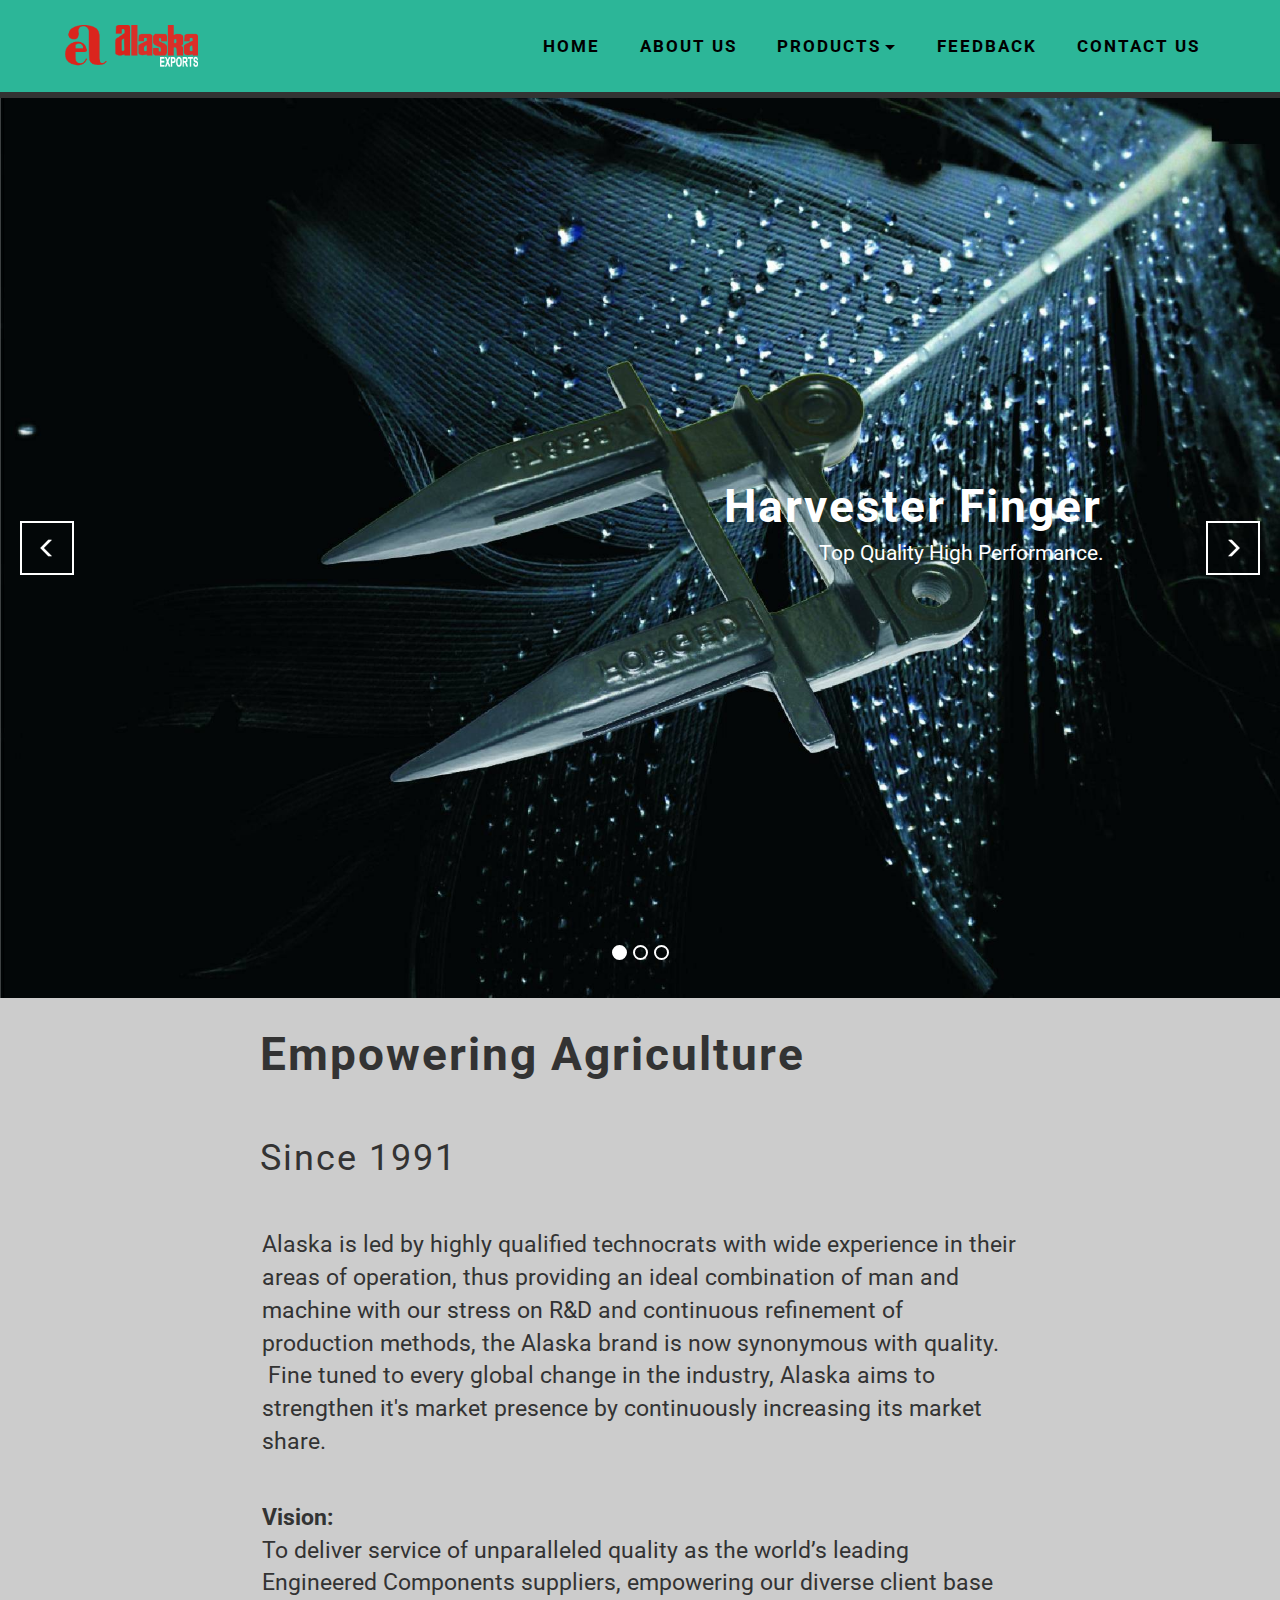
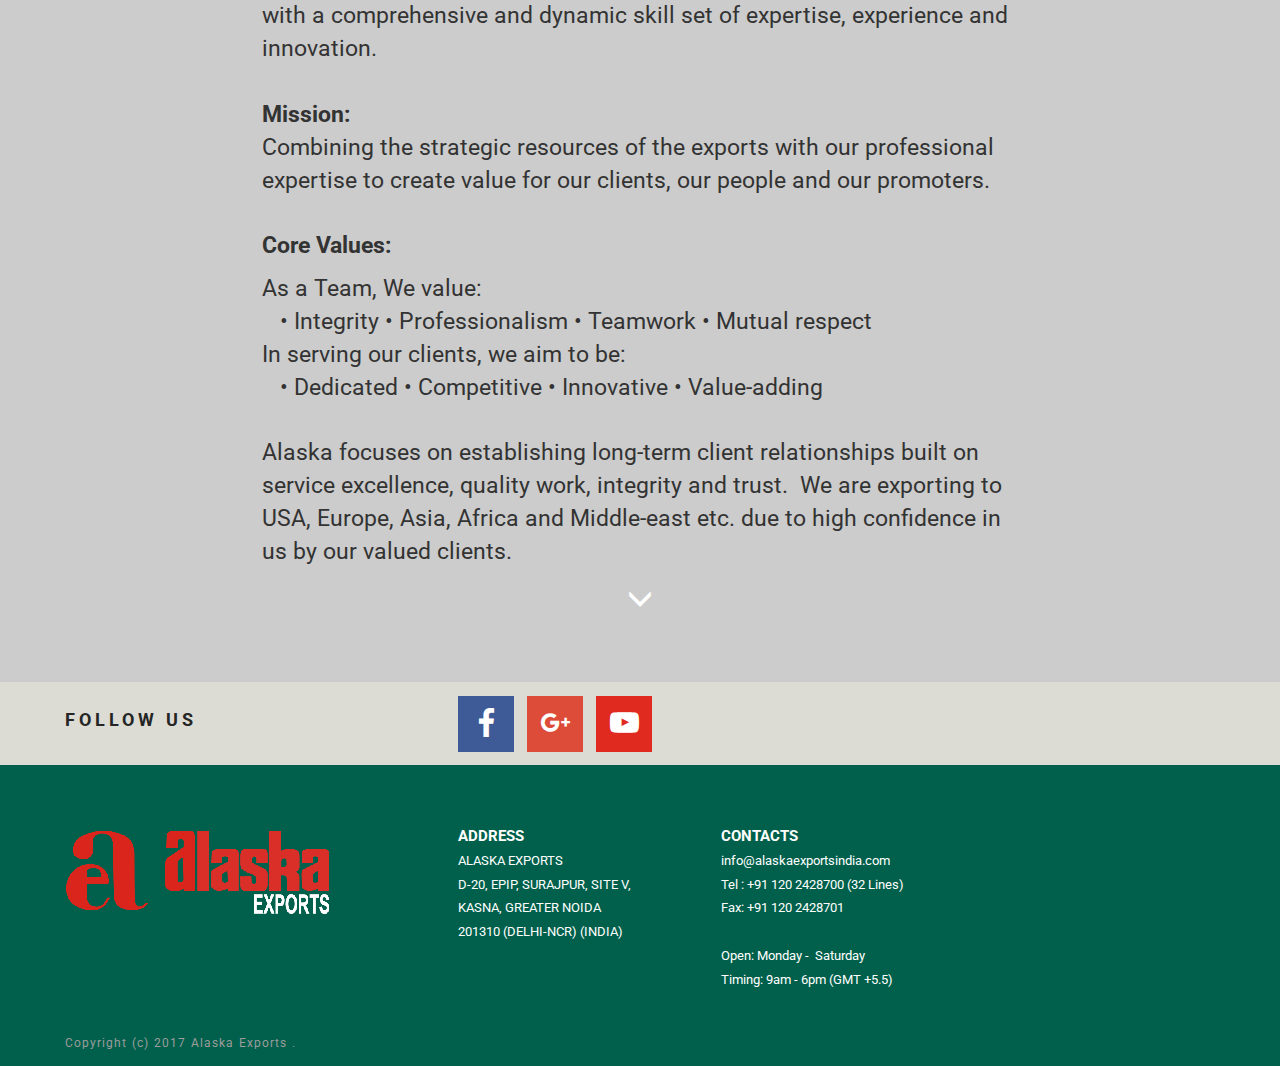
==== commit 0b99eb82: "create github pages" ====
--- a/about-us.html
+++ b/about-us.html
@@ -45,14 +45,14 @@
 
 </section>
 
-<section class="engine"><a rel="external" href="https://mobirise.com">Site Creator</a></section><section class="mbr-slider mbr-section mbr-section--no-padding carousel slide mbr-after-navbar" data-ride="carousel" data-wrap="true" data-interval="5000" id="slider-2g" style="background-color: rgb(51, 51, 51);">
+<section class="engine"><a rel="external" href="https://mobirise.com">Web Site Maker</a></section><section class="mbr-slider mbr-section mbr-section--no-padding carousel slide mbr-after-navbar" data-ride="carousel" data-wrap="true" data-interval="5000" id="slider-2g" style="background-color: rgb(51, 51, 51);">
     <div class="mbr-section__container">
         <div>
             <ol class="carousel-indicators">
                 <li data-app-prevent-settings="" data-target="#slider-2g" class="active" data-slide-to="0"></li><li data-app-prevent-settings="" data-target="#slider-2g" data-slide-to="1"></li><li data-app-prevent-settings="" data-target="#slider-2g" data-slide-to="2"></li>
             </ol>
             <div class="carousel-inner" role="listbox">
-                <div class="mbr-box mbr-section mbr-section--relative mbr-section--fixed-size mbr-section--bg-adapted item dark center mbr-section--full-height active" style="background-image: url(assets/images/f1-1-2000x15727.jpg);">
+                <div class="mbr-box mbr-section mbr-section--relative mbr-section--fixed-size mbr-section--bg-adapted item dark center mbr-section--full-height active" style="background-image: url(assets/images/f1-1-2000x15721.jpg);">
                     <div class="mbr-box__magnet mbr-box__magnet--center-right mbr-box__magnet--sm-padding">
                                             
                         <div class=" container">
@@ -161,7 +161,7 @@
     <div class="mbr-section__container container">
         <div class="mbr-contacts mbr-contacts--wysiwyg row" style="padding-top: 60px; padding-bottom: 30px;">
             <div class="col-sm-4">
-                <div><img src="assets/images/ae-logo-1-265x836.png" class="mbr-contacts__img mbr-contacts__img--left"></div>
+                <div><img src="assets/images/ae-logo-1-265x830.png" class="mbr-contacts__img mbr-contacts__img--left"></div>
             </div>
             <div class="col-sm-8">
                 <div class="row">
@@ -185,7 +185,7 @@
     <div class="mbr-section__container container">
         <div class="mbr-footer mbr-footer--wysiwyg row" style="padding-top: 12.3px; padding-bottom: 12.3px;">
             <div class="col-sm-12">
-                <p class="mbr-footer__copyright">Copyright (c) 2017 Alaska Exports . <a class="mbr-footer__link text-gray" href="#bottom">Terms of Use</a>  | <a class="mbr-footer__link text-gray" href="https://mobirise.com/">Privacy Policy</a></p>
+                <p class="mbr-footer__copyright">Copyright (c) 2017 Alaska Exports .</p>
             </div>
         </div>
     </div>
--- a/assets/mobirise/css/mbr-additional.css
+++ b/assets/mobirise/css/mbr-additional.css
@@ -265,3 +265,44 @@
 #footer1-1t P {
   font-size: 12px;
 }
+
+
+
+#dropdown-menu-2n .hide-buttons [data-button] {
+  display: none !important;
+}
+#dropdown-menu-2n .nav .link,
+#dropdown-menu-2n .dropdown-item {
+  font-size: 1.2em;
+  color: #000000;
+  font-family: 'Roboto', sans-serif;
+}
+#dropdown-menu-2n .navbar,
+#dropdown-menu-2n .dropdown-menu {
+  background: #2cb698;
+}
+#dropdown-menu-2n .dropdown-menu .dropdown-toggle[aria-expanded="true"],
+#dropdown-menu-2n .dropdown-menu a:hover,
+#dropdown-menu-2n .dropdown-menu a:focus {
+  background: #28a68a;
+}
+#dropdown-menu-2n .navbar-toggler {
+  color: #000000;
+}
+#social-buttons2-2q .mbr-header__text {
+  font-size: 18px;
+  text-align: left;
+}
+#contacts1-2r P {
+  font-size: 13px;
+  color: #ffffff;
+  font-family: 'Roboto', sans-serif;
+}
+#contacts1-2r STRONG {
+  font-size: 15px;
+  color: #ffffff;
+  font-family: 'Roboto', sans-serif;
+}
+#footer1-2s P {
+  font-size: 12px;
+}
